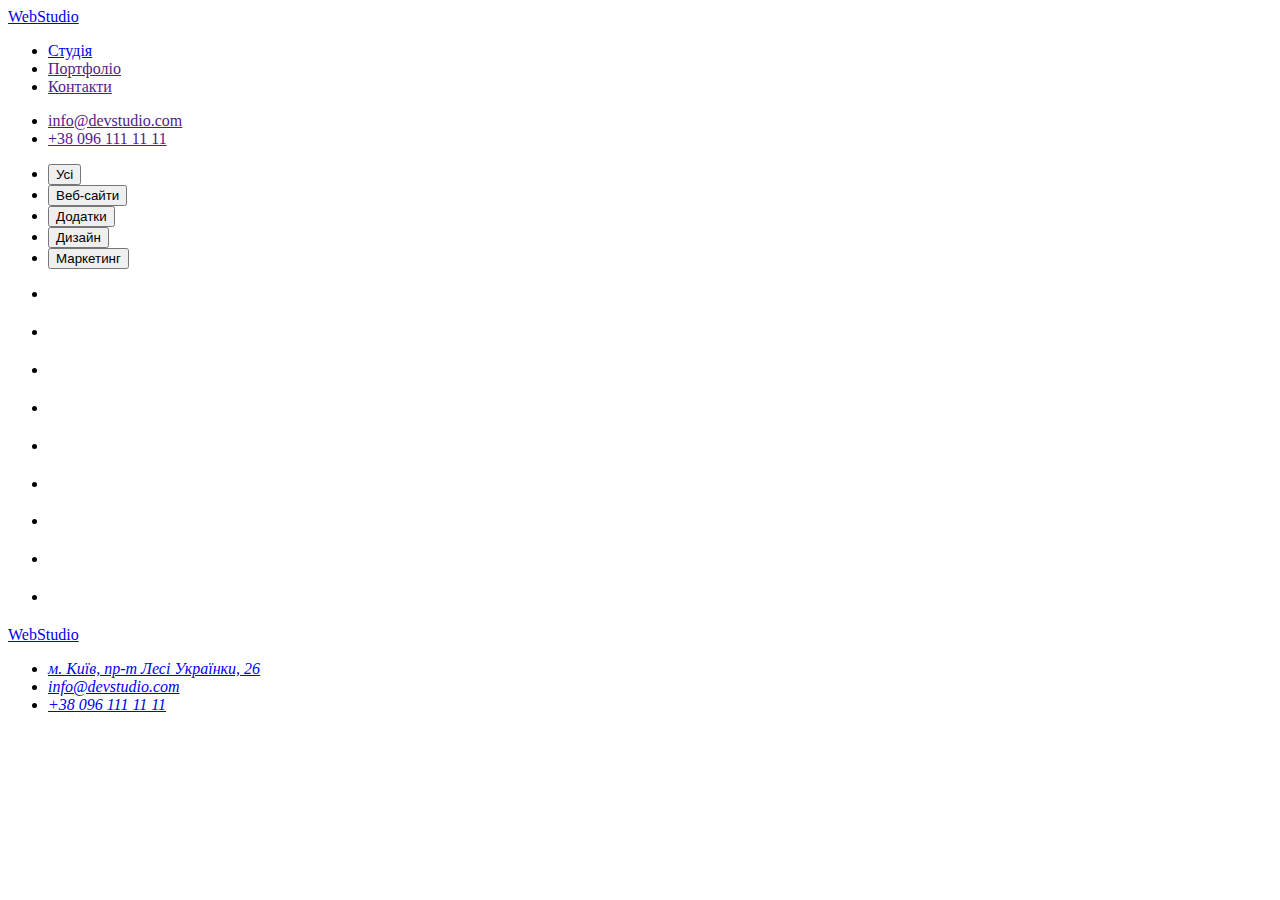
==== portfolio.html @ 8f69e793 "added portfolio.html, styles.css" ====
<!DOCTYPE html>
<html lang="uk">
<head>
    <meta charset="UTF-8">
    <meta http-equiv="X-UA-Compatible" content="IE=edge">
    <meta name="viewport" content="width=device-width, initial-scale=1.0">
    <title>Portfolio</title>
</head>
<body>
<header>
    <nav>
        <a href="./index.html">WebStudio</a>
        <ul>
            <li>
                <a href="./index.html">Студія</a>
            </li>
            <li>
                <a href="">Портфоліо</a>
            </li>
            <li>
                <a href="">Контакти</a>
            </li>
        </ul>
        <ul>
            <li>
                <a href="">info@devstudio.com</a>
            </li>
            <li>
                <a href="">+38 096 111 11 11</a>
            </li>
        </ul>
    </nav>
</header>
<main>
    <section>
        <ul>
            <li><button type="button">Усі</button></li>
            <li><button type="button">Веб-сайти</button></li>
            <li><button type="button">Додатки</button></li>
            <li><button type="button">Дизайн</button></li>
            <li><button type="button">Маркетинг</button></li>
        </ul>
    </section>
    <section>
        <ul>
            <li>
                <a href="">
                    <img src="" alt="" width="'">
                    <h2></h2>
                    <p></p>
                </a>
            </li>
            <li>
                <a href="">
                    <img src="" alt="" width="'">
                    <h2></h2>
                    <p></p>
                </a>
            </li>
            <li>
                <a href="">
                    <img src="" alt="" width="'">
                    <h2></h2>
                    <p></p>
                </a>
            </li>
            <li>
                <a href="">
                    <img src="" alt="" width="'">
                    <h2></h2>
                    <p></p>
                </a>
            </li>
            <li>
                <a href="">
                    <img src="" alt="" width="'">
                    <h2></h2>
                    <p></p>
                </a>
            </li>
            <li>
                <a href="">
                    <img src="" alt="" width="'">
                    <h2></h2>
                    <p></p>
                </a>
            </li>
            <li>
                <a href="">
                    <img src="" alt="" width="'">
                    <h2></h2>
                    <p></p>
                </a>
            </li>
            <li>
                <a href="">
                    <img src="" alt="" width="'">
                    <h2></h2>
                    <p></p>
                </a>
            </li>
            <li>
                <a href="">
                    <img src="" alt="" width="'">
                    <h2></h2>
                    <p></p>
                </a>
            </li>
        </ul>
    </section>
</main>
<footer>
    <a href="./index.html">WebStudio</a>
    <address>
        <ul>
            <li>
                <a href="https://goo.gl/maps/CPtrU1FHBa2aNyZL9" target="_blank" rel="noopener noreferrer nofollow">м.
                    Київ, пр-т Лесі Українки, 26</a>
            </li>
            <li>
                <a href="mailto:info@devstudio.com">info@devstudio.com</a>
            </li>
            <li>
                <a href="tel:380961111111">+38 096 111 11 11</a>
            </li>
        </ul>
    </address>
</footer>
</body>
</html>
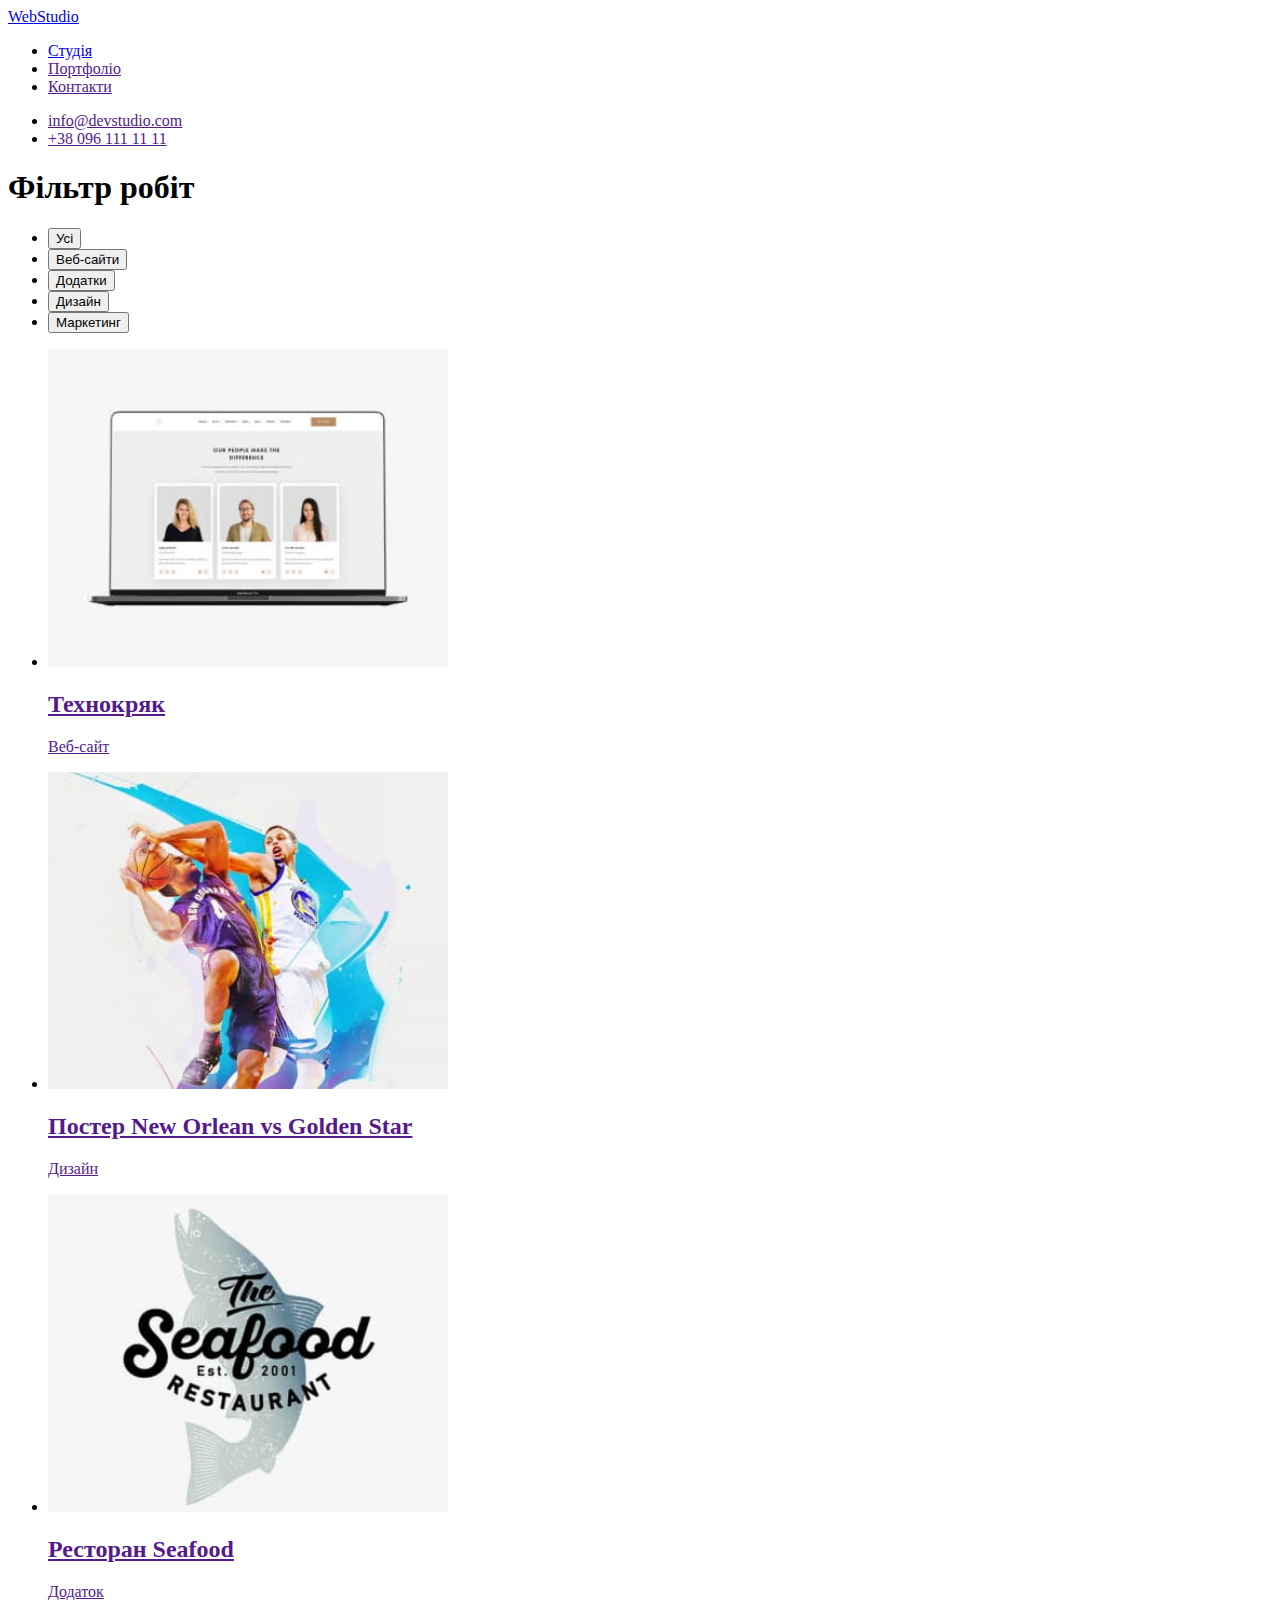
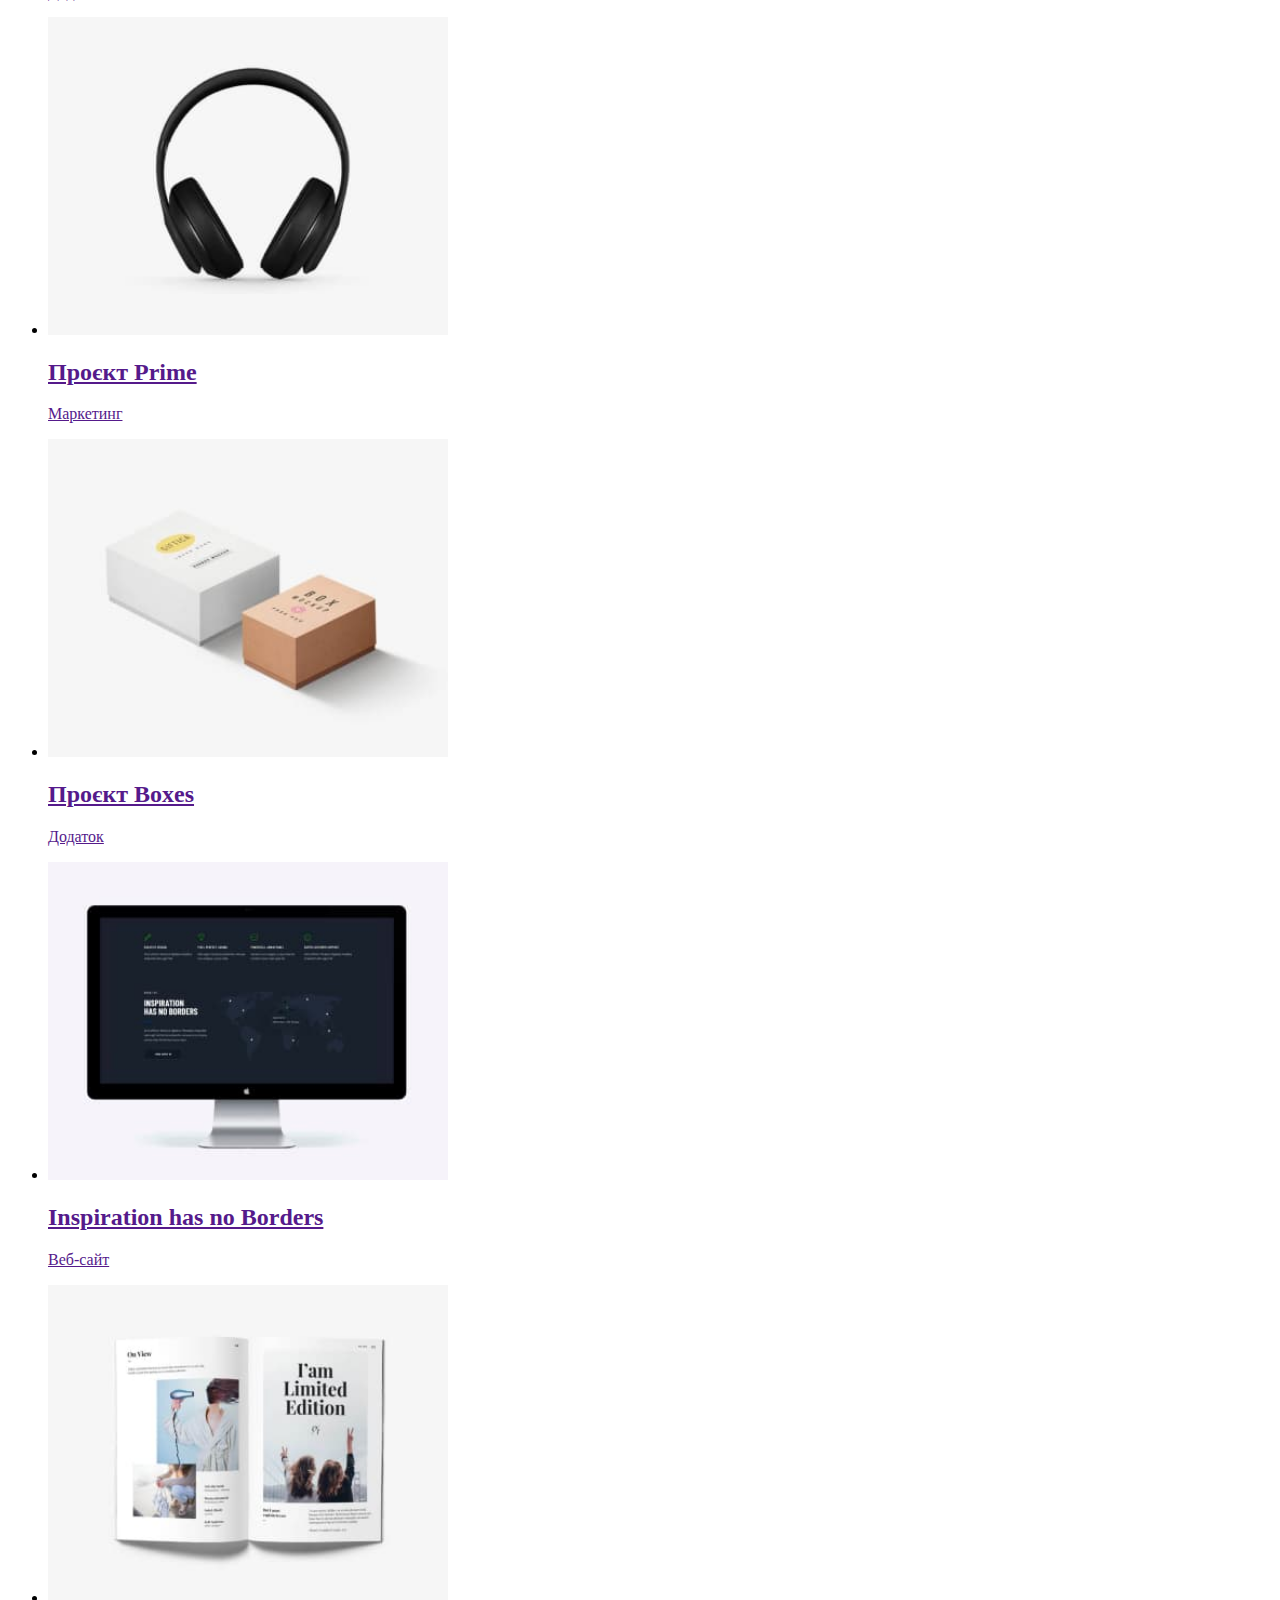
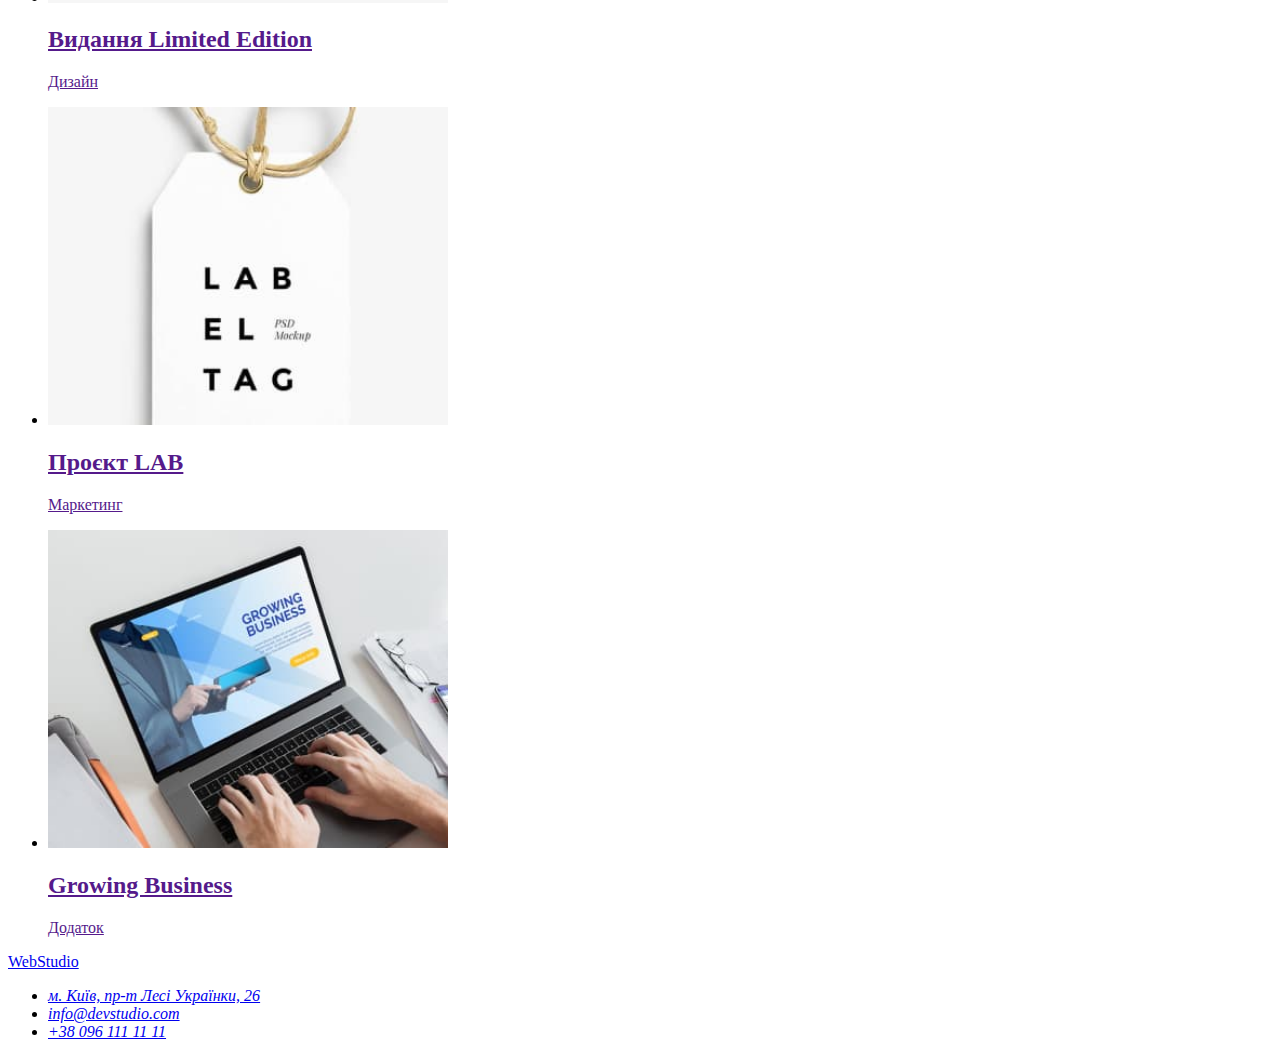
==== commit 98860ce0: "added portfolio.html" ====
--- a/portfolio.html
+++ b/portfolio.html
@@ -33,6 +33,7 @@
 </header>
 <main>
     <section>
+        <h1>Фільтр робіт</h1>
         <ul>
             <li><button type="button">Усі</button></li>
             <li><button type="button">Веб-сайти</button></li>
@@ -40,70 +41,68 @@
             <li><button type="button">Дизайн</button></li>
             <li><button type="button">Маркетинг</button></li>
         </ul>
-    </section>
-    <section>
         <ul>
             <li>
                 <a href="">
-                    <img src="" alt="" width="'">
-                    <h2></h2>
-                    <p></p>
+                    <img src="./images/img-1-1.jpg" alt="зображення ноутбука на котрому відкритий сайт Технокряк" width="400'">
+                    <h2>Технокряк</h2>
+                    <p>Веб-сайт</p>
                 </a>
             </li>
             <li>
                 <a href="">
-                    <img src="" alt="" width="'">
-                    <h2></h2>
-                    <p></p>
+                    <img src="./images/img-2-2.jpg" alt="Зображення постера баскетболістів New Orlean vs Golden Star" width="400">
+                    <h2>Постер New Orlean vs Golden Star</h2>
+                    <p>Дизайн</p>
                 </a>
             </li>
             <li>
                 <a href="">
-                    <img src="" alt="" width="'">
-                    <h2></h2>
-                    <p></p>
+                    <img src="./images/img-3-2.jpg" alt="Зображення логотипу ресторана Seafood" width="400">
+                    <h2>Ресторан Seafood</h2>
+                    <p>Додаток</p>
                 </a>
             </li>
             <li>
                 <a href="">
-                    <img src="" alt="" width="'">
-                    <h2></h2>
-                    <p></p>
+                    <img src="./images/img-4-2.jpg" alt="зображення навушників" width="400">
+                    <h2>Проєкт Prime</h2>
+                    <p>Маркетинг</p>
                 </a>
             </li>
             <li>
                 <a href="">
-                    <img src="" alt="" width="'">
-                    <h2></h2>
-                    <p></p>
+                    <img src="./images/img-5-2.jpg" alt="зображення двох коробок" width="400">
+                    <h2>Проєкт Boxes</h2>
+                    <p>Додаток</p>
                 </a>
             </li>
             <li>
                 <a href="">
-                    <img src="" alt="" width="'">
-                    <h2></h2>
-                    <p></p>
+                    <img src="./images/img-6-2.jpg" alt="зображення iMac з сайтом" width="400">
+                    <h2>Inspiration has no Borders</h2>
+                    <p>Веб-сайт</p>
                 </a>
             </li>
             <li>
                 <a href="">
-                    <img src="" alt="" width="'">
-                    <h2></h2>
-                    <p></p>
+                    <img src="./images/img-7-2.jpg" alt="зображення книги" width="400">
+                    <h2>Видання Limited Edition</h2>
+                    <p>Дизайн</p>
                 </a>
             </li>
             <li>
                 <a href="">
-                    <img src="" alt="" width="'">
-                    <h2></h2>
-                    <p></p>
+                    <img src="./images/img-8-2.jpg" alt="Зображення бірки" width="400">
+                    <h2>Проєкт LAB</h2>
+                    <p>Маркетинг</p>
                 </a>
             </li>
             <li>
                 <a href="">
-                    <img src="" alt="" width="'">
-                    <h2></h2>
-                    <p></p>
+                    <img src="./images/img-9-2.jpg" alt="Людина користується ноутбуком" width="400">
+                    <h2>Growing Business</h2>
+                    <p>Додаток</p>
                 </a>
             </li>
         </ul>
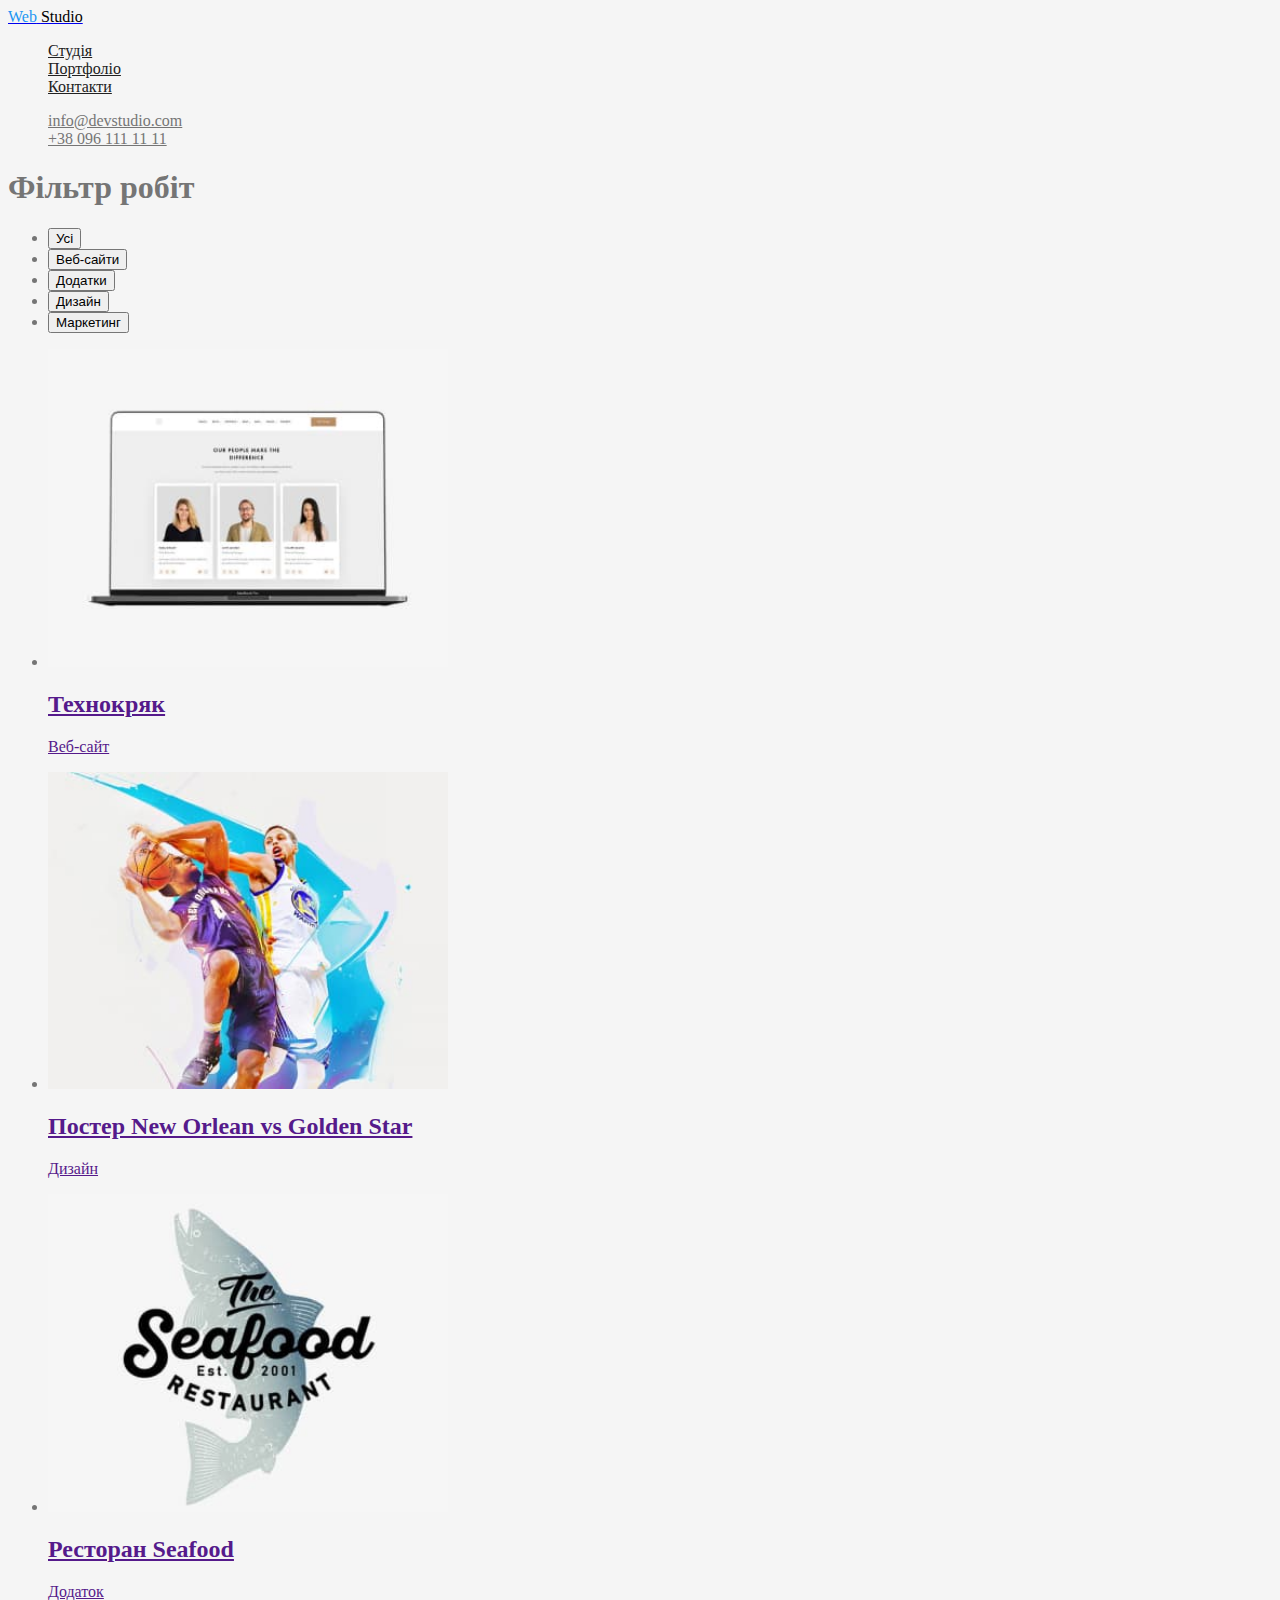
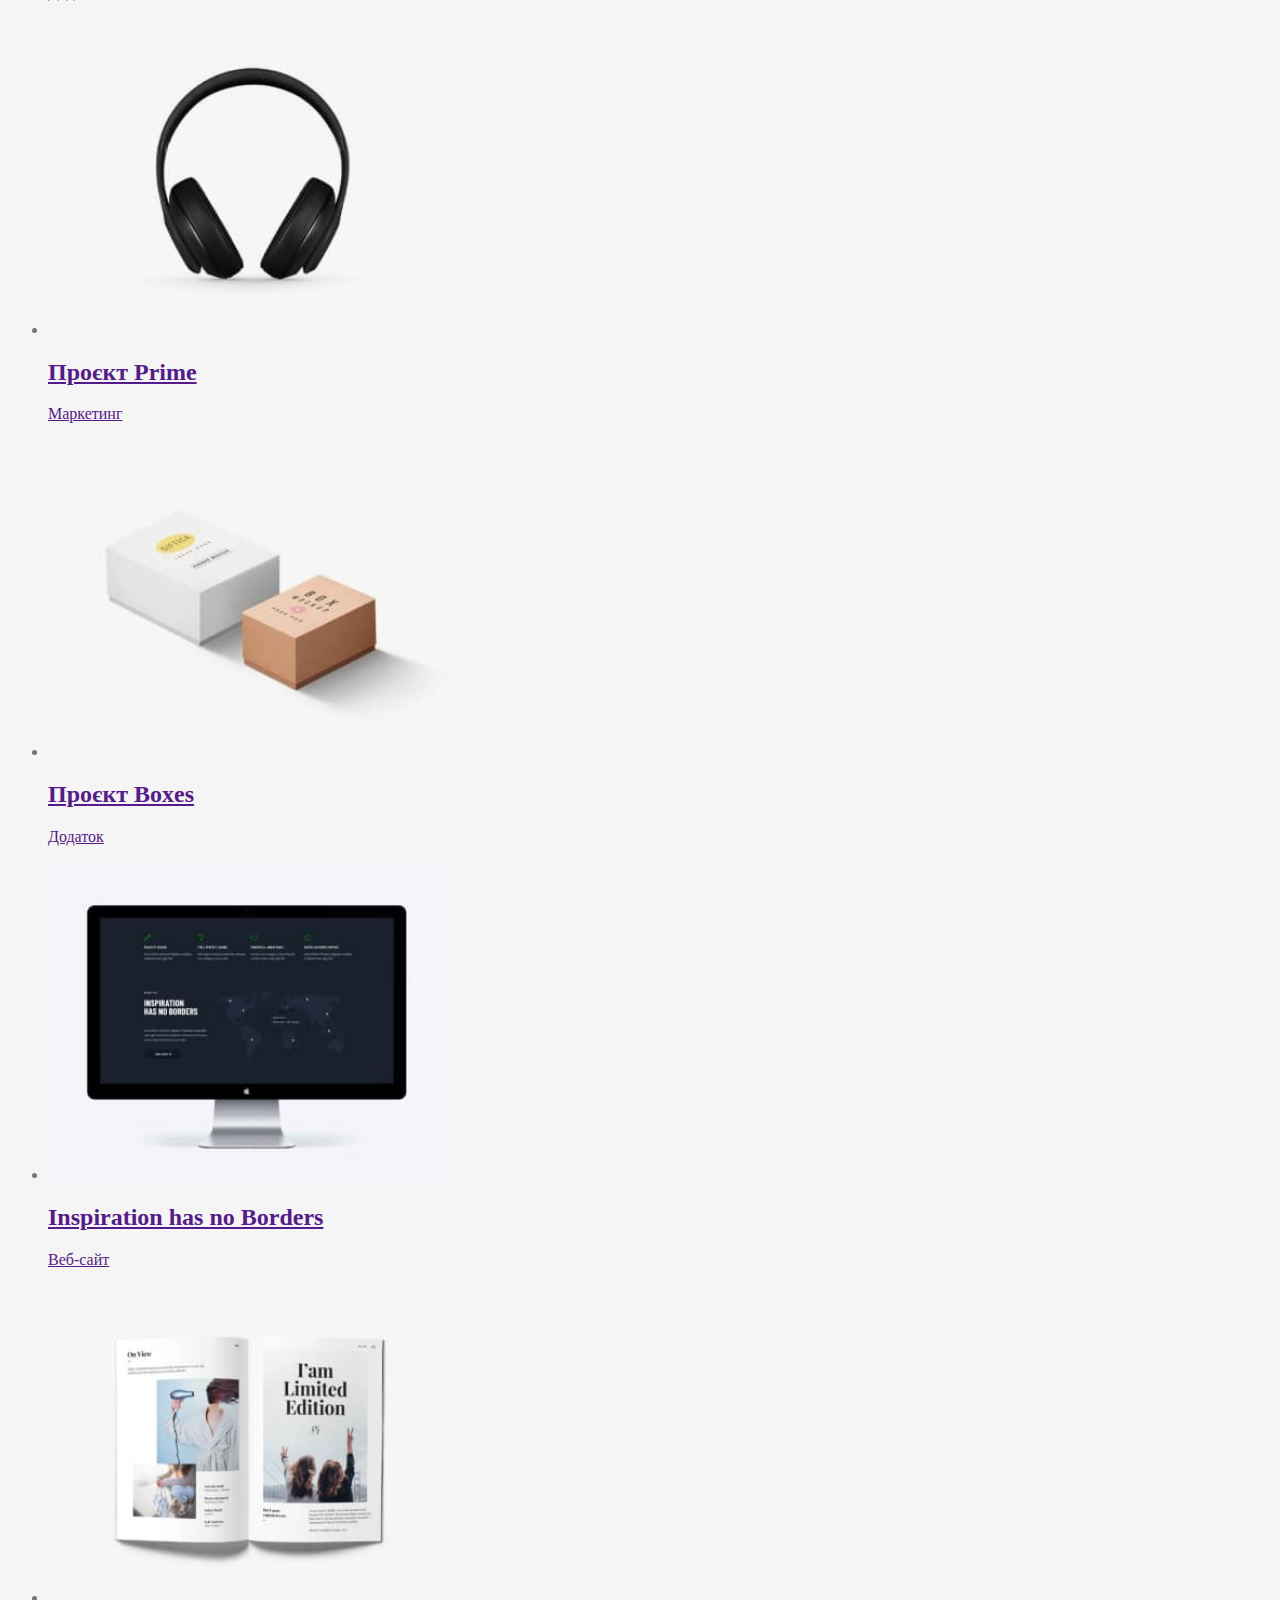
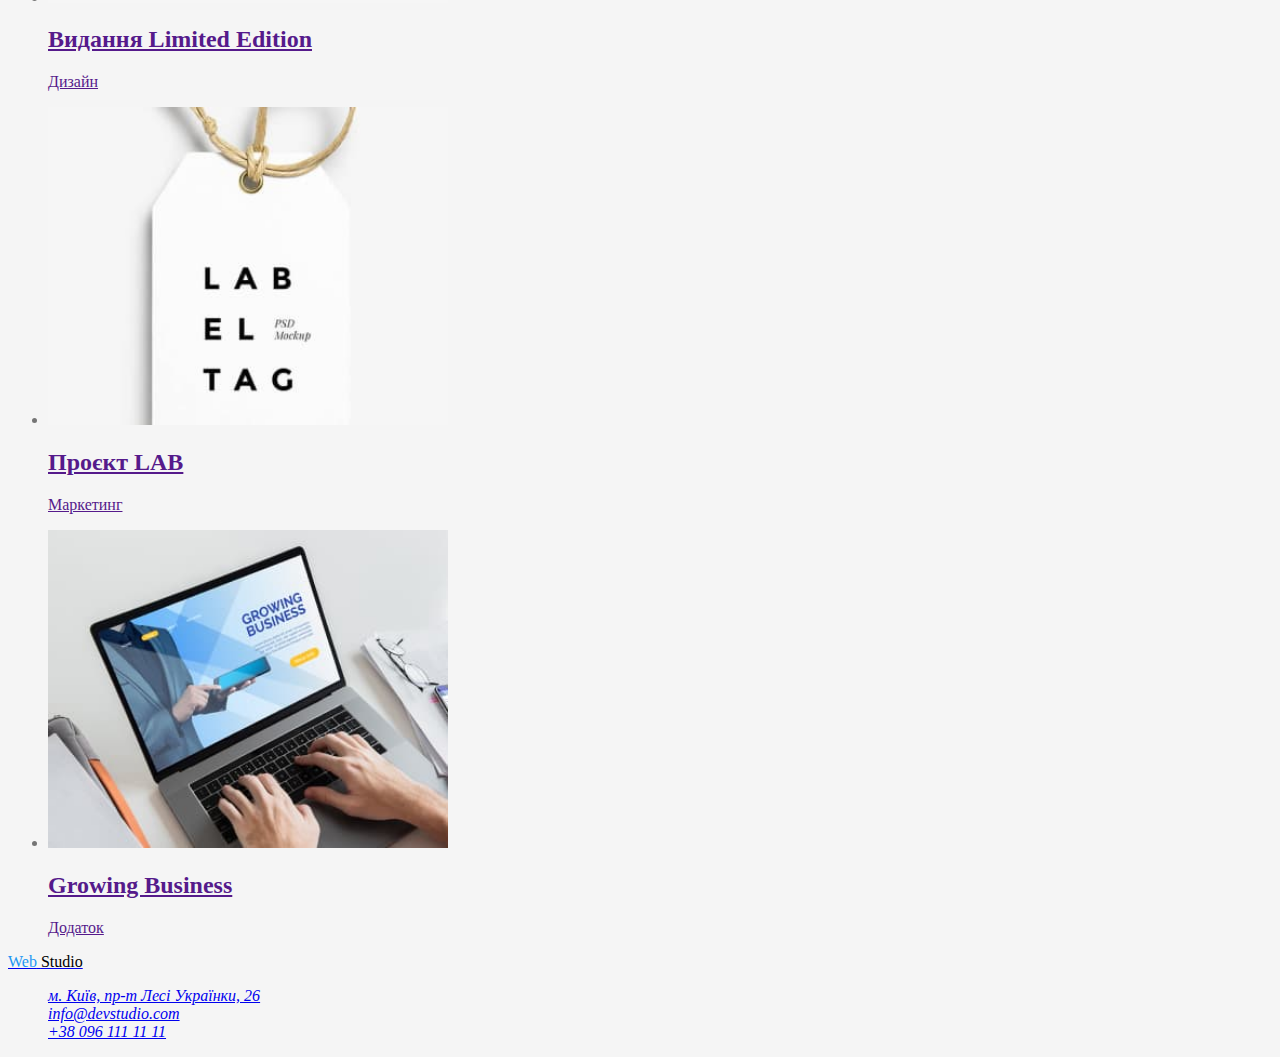
==== commit caa96c54: "Робота над css,index,portfolio" ====
--- a/portfolio.html
+++ b/portfolio.html
@@ -5,28 +5,33 @@
     <meta http-equiv="X-UA-Compatible" content="IE=edge">
     <meta name="viewport" content="width=device-width, initial-scale=1.0">
     <title>Portfolio</title>
+    <link rel="preconnect" href="https://fonts.googleapis.com" />
+    <link rel="preconnect" href="https://fonts.gstatic.com" crossorigin />
+    <link href="https://fonts.googleapis.com/css2?family=Raleway:wght@700&family=Roboto:wght@400;500;700;900&display=swap"
+        rel="stylesheet" />
+    <link rel="stylesheet" href="./css/styles.css">
 </head>
 <body>
 <header>
     <nav>
-        <a href="./index.html">WebStudio</a>
-        <ul>
+        <a href="./index.html"> <span class="logotype">Web</span> <span class="logo">Studio</span></a>
+        <ul class="site-nav list">
             <li>
-                <a href="./index.html">Студія</a>
+                <a href="./index.html" class="link">Студія</a>
             </li>
             <li>
-                <a href="">Портфоліо</a>
+                <a href="" class="link">Портфоліо</a>
             </li>
             <li>
-                <a href="">Контакти</a>
+                <a href="" class="link">Контакти</a>
             </li>
         </ul>
-        <ul>
+        <ul class="adress-nav list">
             <li>
-                <a href="">info@devstudio.com</a>
+                <a href="" class="link">info@devstudio.com</a>
             </li>
             <li>
-                <a href="">+38 096 111 11 11</a>
+                <a href="" class="link">+38 096 111 11 11</a>
             </li>
         </ul>
     </nav>
@@ -44,7 +49,7 @@
         <ul>
             <li>
                 <a href="">
-                    <img src="./images/img-1-1.jpg" alt="зображення ноутбука на котрому відкритий сайт Технокряк" width="400'">
+                    <img src="./images/img-1-1.jpg" alt="зображення ноутбука на котрому відкритий сайт Технокряк" width="400">
                     <h2>Технокряк</h2>
                     <p>Веб-сайт</p>
                 </a>
@@ -109,9 +114,9 @@
     </section>
 </main>
 <footer>
-    <a href="./index.html">WebStudio</a>
+    <a href="./index.html"> <span class="logotype">Web</span> <span class="logo">Studio</span></a>
     <address>
-        <ul>
+        <ul class="adress-nav list">
             <li>
                 <a href="https://goo.gl/maps/CPtrU1FHBa2aNyZL9" target="_blank" rel="noopener noreferrer nofollow">м.
                     Київ, пр-т Лесі Українки, 26</a>
--- a/css/styles.css
+++ b/css/styles.css
@@ -0,0 +1,84 @@
+/* колір заголовіків #212121 */
+/* колір параграфів #757575 */
+/* акцент #2196f3 */
+/* білий колір #ffffff */
+/* колір фона основний #f5f5f5 */
+/* колір фона додатковий #2f303a */
+/* колір фона додатковий #f5f4fa */
+:root {
+    --primary-text-color: #212121;
+    --text-color: #757575;
+    --accent-color: #2196f3;
+    --white-color: #ffffff;
+    --primary-background-color: #f5f5f5;
+    --secondary-background-color: #2f303a;
+    --third-background-color: #f5f4fa;
+
+
+}
+
+.list {
+    list-style: none;
+}
+
+body {
+    background-color: var(--primary-background-color);
+    color: var(--text-color);
+}
+.logotype {
+    color: #2196f3;
+}
+.logo {
+    color: #000000;
+}
+
+/* Hero */
+
+.hero {
+    background-color: var(--secondary-background-color);
+}
+
+.hero-title {
+    color: var(--white-color);
+}
+
+ 
+
+
+/* Site-nav */
+
+.site-nav .link {
+    color: var(--primary-text-color);
+} 
+
+.site-nav .link:hover,
+.site-nav .link:focus {
+    color: var(--accent-color);
+}
+
+.adress-nav .link {
+    color: var(--text-color);
+}
+
+.adress-nav .link:hover,
+.adress-nav .link:focus {
+    color: var(--accent-color);
+}
+
+/* Section */
+
+.section-title {
+    color: var(--primary-text-color);
+}
+
+/* Features */
+
+.features-list .title {
+    color: var(--primary-text-color);
+}
+
+/* Team */
+
+.team-list .title {
+    color: var(--primary-text-color);
+}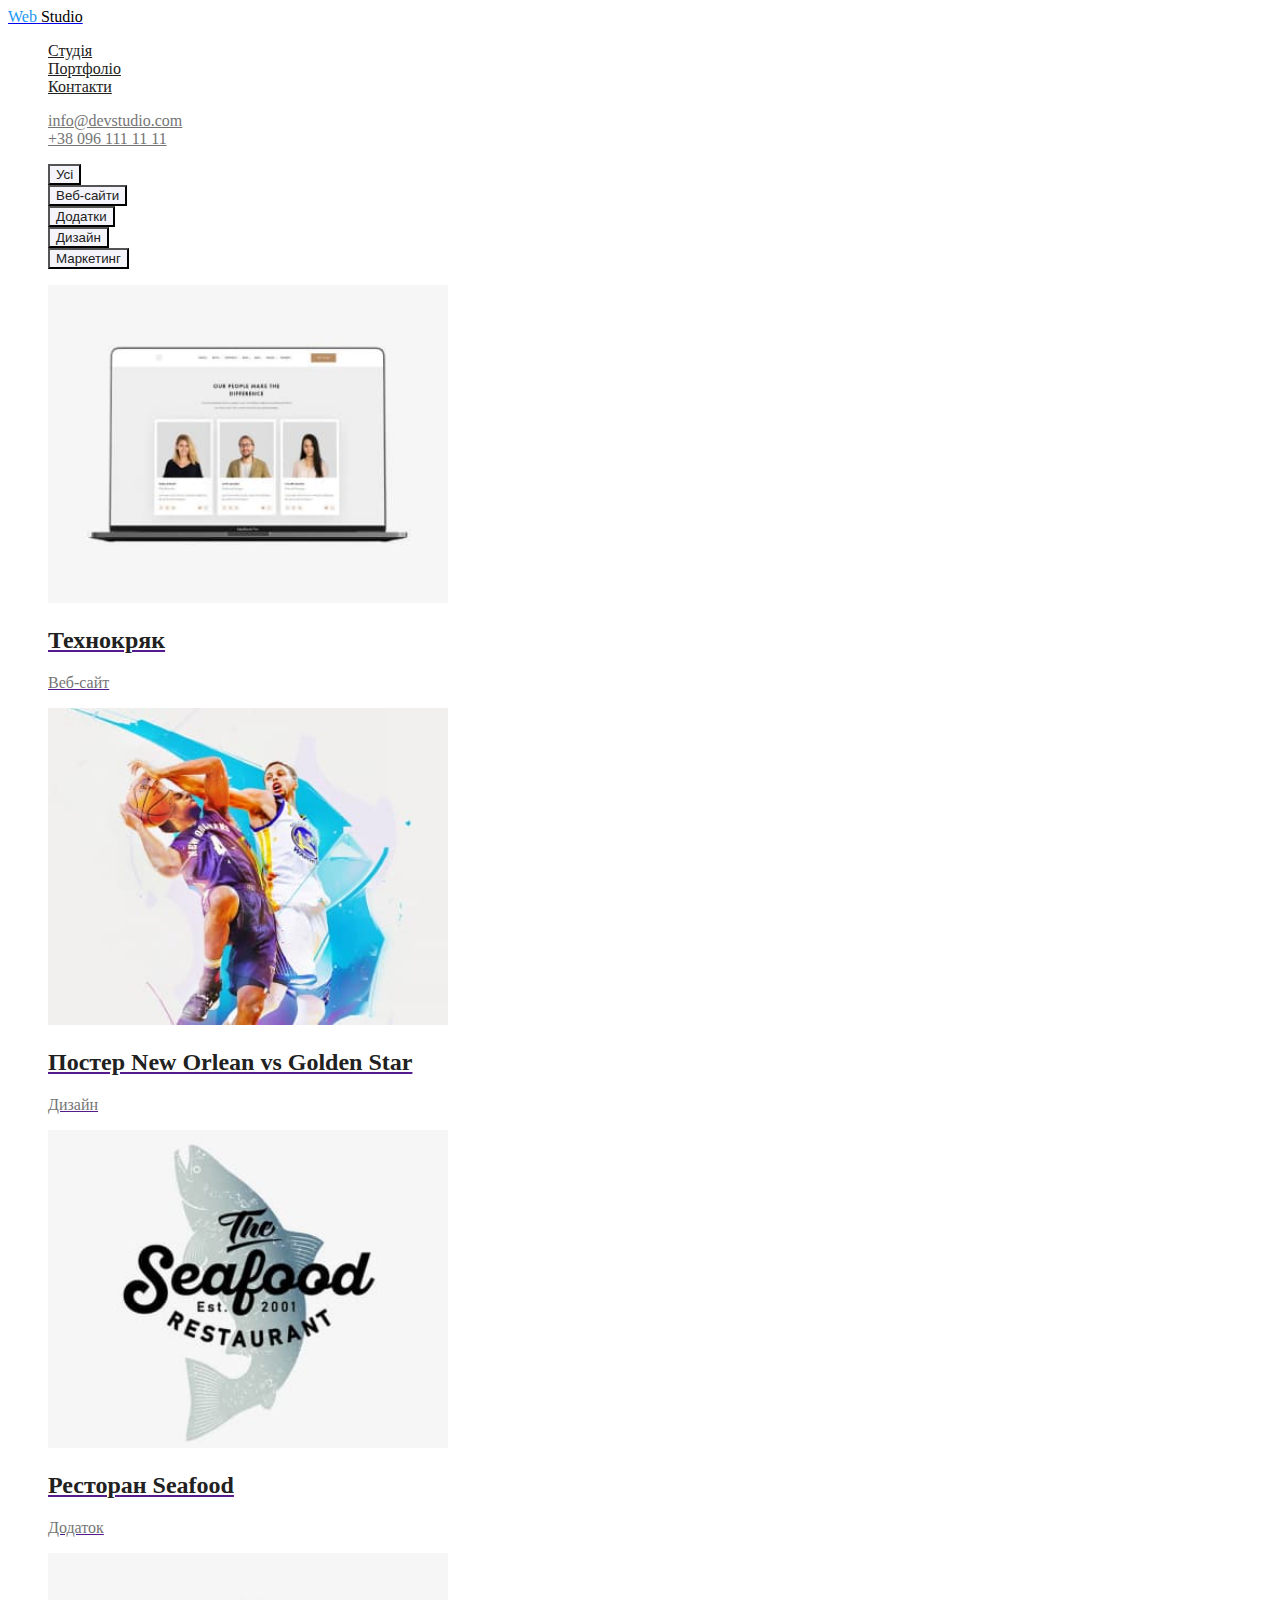
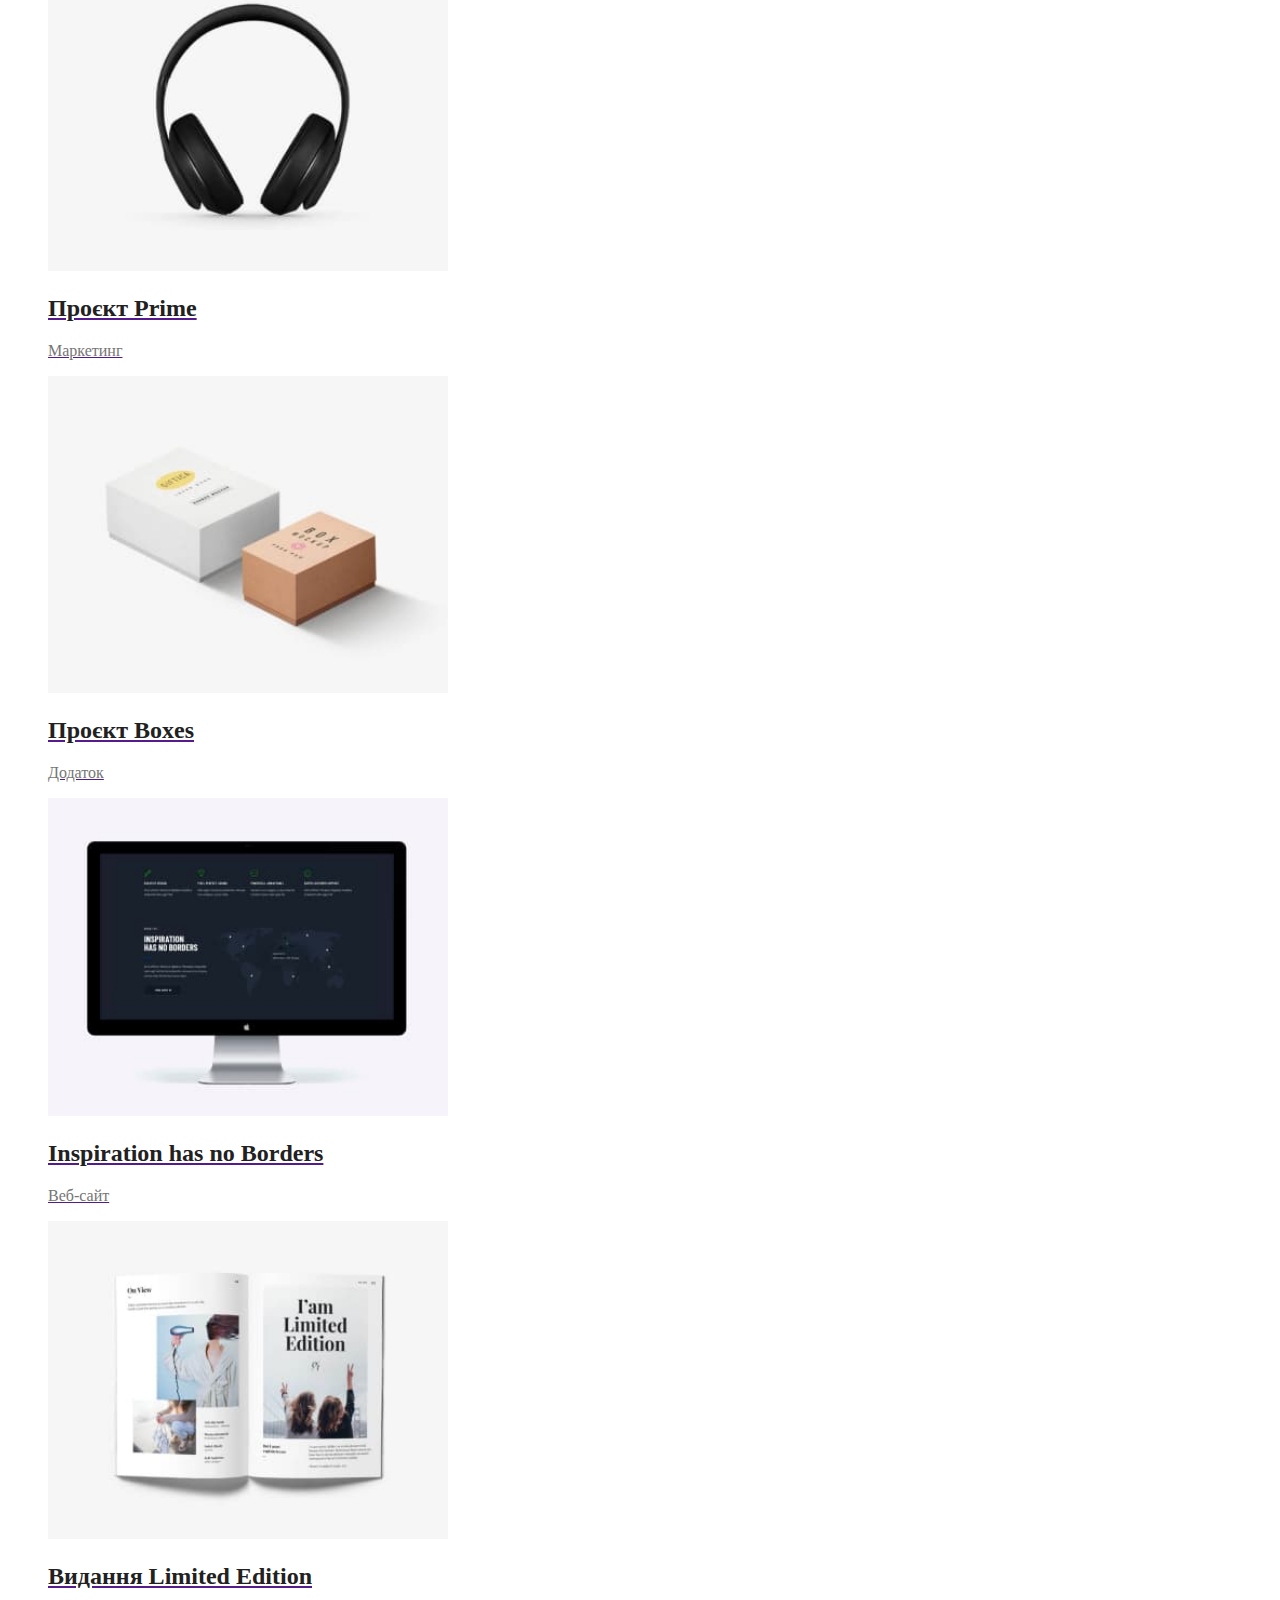
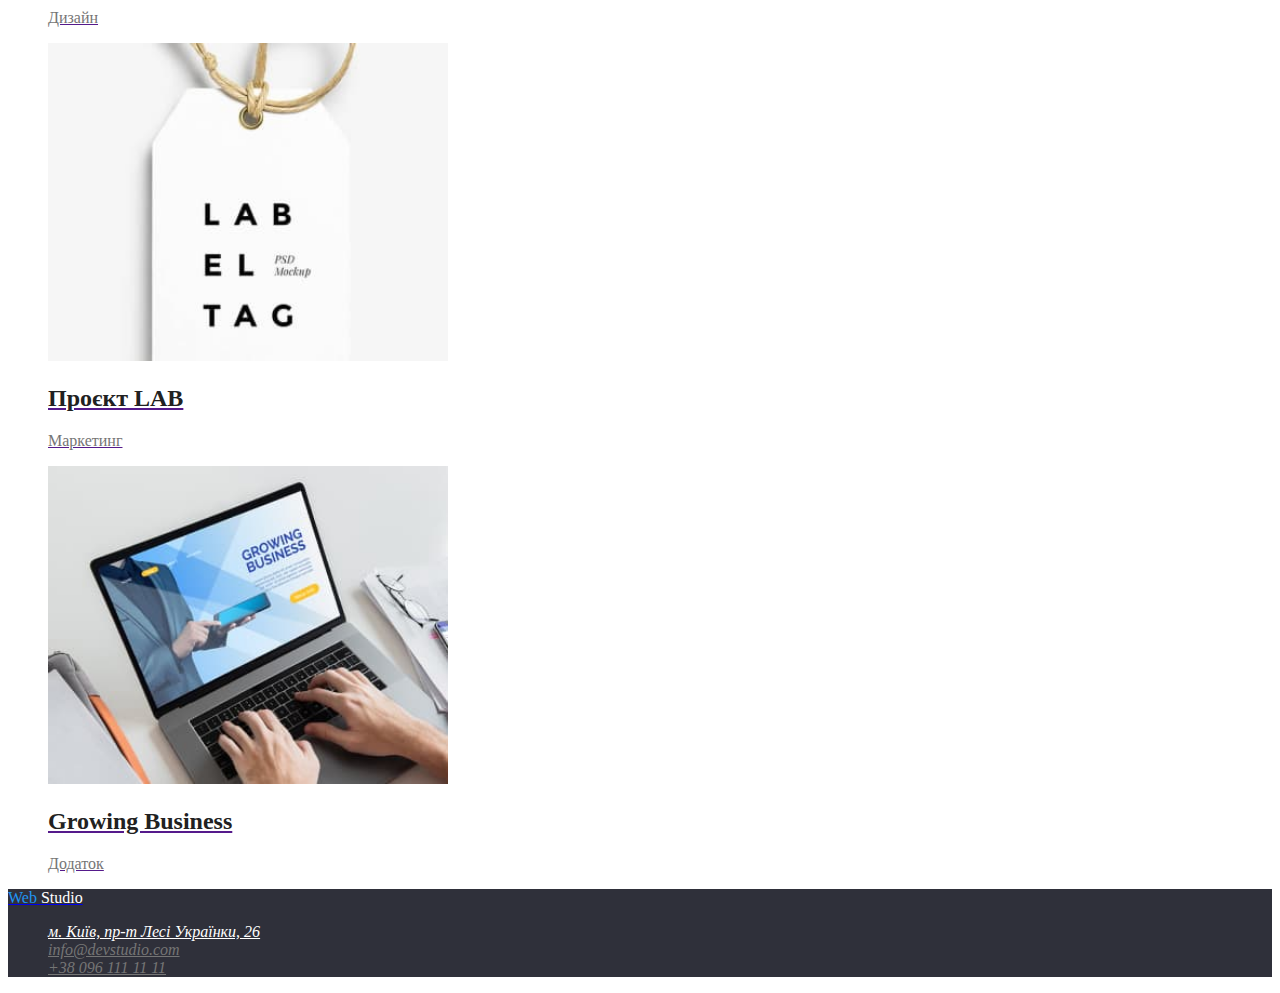
==== commit a4bb44c6: "adding styles css" ====
--- a/portfolio.html
+++ b/portfolio.html
@@ -11,7 +11,7 @@
         rel="stylesheet" />
     <link rel="stylesheet" href="./css/styles.css">
 </head>
-<body>
+<body class="body-portfolio">
 <header>
     <nav>
         <a href="./index.html"> <span class="logotype">Web</span> <span class="logo">Studio</span></a>
@@ -38,94 +38,94 @@
 </header>
 <main>
     <section>
-        <h1>Фільтр робіт</h1>
+        <h1 class="visually-hidden">Фільтр робіт</h1>
         <ul>
-            <li><button type="button">Усі</button></li>
-            <li><button type="button">Веб-сайти</button></li>
-            <li><button type="button">Додатки</button></li>
-            <li><button type="button">Дизайн</button></li>
-            <li><button type="button">Маркетинг</button></li>
+            <li><button class="button" type="button">Усі</button></li>
+            <li><button class="button" type="button">Веб-сайти</button></li>
+            <li><button class="button" type="button">Додатки</button></li>
+            <li><button class="button" type="button">Дизайн</button></li>
+            <li><button class="button" type="button">Маркетинг</button></li>
         </ul>
-        <ul>
-            <li>
+        <ul class="projects-list">
+            <li class="iteam">
                 <a href="">
                     <img src="./images/img-1-1.jpg" alt="зображення ноутбука на котрому відкритий сайт Технокряк" width="400">
-                    <h2>Технокряк</h2>
-                    <p>Веб-сайт</p>
+                    <h2 class="title">Технокряк</h2>
+                    <p class="text">Веб-сайт</p>
                 </a>
             </li>
             <li>
                 <a href="">
                     <img src="./images/img-2-2.jpg" alt="Зображення постера баскетболістів New Orlean vs Golden Star" width="400">
-                    <h2>Постер New Orlean vs Golden Star</h2>
-                    <p>Дизайн</p>
+                    <h2 class="title">Постер New Orlean vs Golden Star</h2>
+                    <p class="text">Дизайн</p>
                 </a>
             </li>
             <li>
                 <a href="">
                     <img src="./images/img-3-2.jpg" alt="Зображення логотипу ресторана Seafood" width="400">
-                    <h2>Ресторан Seafood</h2>
-                    <p>Додаток</p>
+                    <h2 class="title">Ресторан Seafood</h2>
+                    <p class="text">Додаток</p>
                 </a>
             </li>
             <li>
                 <a href="">
                     <img src="./images/img-4-2.jpg" alt="зображення навушників" width="400">
-                    <h2>Проєкт Prime</h2>
-                    <p>Маркетинг</p>
+                    <h2 class="title">Проєкт Prime</h2>
+                    <p class="text">Маркетинг</p>
                 </a>
             </li>
             <li>
                 <a href="">
                     <img src="./images/img-5-2.jpg" alt="зображення двох коробок" width="400">
-                    <h2>Проєкт Boxes</h2>
-                    <p>Додаток</p>
+                    <h2 class="title">Проєкт Boxes</h2>
+                    <p class="text">Додаток</p>
                 </a>
             </li>
             <li>
                 <a href="">
                     <img src="./images/img-6-2.jpg" alt="зображення iMac з сайтом" width="400">
-                    <h2>Inspiration has no Borders</h2>
-                    <p>Веб-сайт</p>
+                    <h2 class="title">Inspiration has no Borders</h2>
+                    <p class="text">Веб-сайт</p>
                 </a>
             </li>
             <li>
                 <a href="">
                     <img src="./images/img-7-2.jpg" alt="зображення книги" width="400">
-                    <h2>Видання Limited Edition</h2>
-                    <p>Дизайн</p>
+                    <h2 class="title">Видання Limited Edition</h2>
+                    <p class="text">Дизайн</p>
                 </a>
             </li>
             <li>
                 <a href="">
                     <img src="./images/img-8-2.jpg" alt="Зображення бірки" width="400">
-                    <h2>Проєкт LAB</h2>
-                    <p>Маркетинг</p>
+                    <h2 class="title">Проєкт LAB</h2>
+                    <p class="text">Маркетинг</p>
                 </a>
             </li>
             <li>
                 <a href="">
                     <img src="./images/img-9-2.jpg" alt="Людина користується ноутбуком" width="400">
-                    <h2>Growing Business</h2>
-                    <p>Додаток</p>
+                    <h2 class="title">Growing Business</h2>
+                    <p class="text">Додаток</p>
                 </a>
             </li>
         </ul>
     </section>
 </main>
-<footer>
-    <a href="./index.html"> <span class="logotype">Web</span> <span class="logo">Studio</span></a>
+<footer class="section-footer">
+    <a href="./index.html"> <span class="logotype">Web</span> <span class="logo-footer">Studio</span></a>
     <address>
         <ul class="adress-nav list">
             <li>
-                <a href="https://goo.gl/maps/CPtrU1FHBa2aNyZL9" target="_blank" rel="noopener noreferrer nofollow">м.
-                    Київ, пр-т Лесі Українки, 26</a>
+                <a href="https://goo.gl/maps/CPtrU1FHBa2aNyZL9" target="_blank" rel="noopener noreferrer nofollow"
+                    class="adress">м. Київ, пр-т Лесі Українки, 26</a>
             </li>
             <li>
-                <a href="mailto:info@devstudio.com">info@devstudio.com</a>
+                <a href="mailto:info@devstudio.com" class="link">info@devstudio.com</a>
             </li>
             <li>
-                <a href="tel:380961111111">+38 096 111 11 11</a>
+                <a href="tel:380961111111" class="link">+38 096 111 11 11</a>
             </li>
         </ul>
     </address>
--- a/css/styles.css
+++ b/css/styles.css
@@ -13,20 +13,38 @@
     --primary-background-color: #f5f5f5;
     --secondary-background-color: #2f303a;
     --third-background-color: #f5f4fa;
-
+    --background-portfolio: #eeeeee;
 
 }
 
-.list {
+.visually-hidden {
+    position: absolute;
+    white-space: nowrap;
+    width: 1px;
+    height: 1px;
+    overflow: hidden;
+    border: 0;
+    padding: 0;
+    clip: rect(0 0 0 0);
+    clip-path: inset(50%);
+    margin: -1px;
+}
+
+ul {
     list-style: none;
 }
 
 body {
-    background-color: var(--primary-background-color);
+    background-color: var(--white-color);
     color: var(--text-color);
 }
+
+.logo-footer {
+    color: var(--white-color);
+}
+
 .logotype {
-    color: #2196f3;
+    color: var(--accent-color);
 }
 .logo {
     color: #000000;
@@ -41,9 +59,6 @@
 .hero-title {
     color: var(--white-color);
 }
-
- 
-
 
 /* Site-nav */
 
@@ -79,6 +94,65 @@
 
 /* Team */
 
+.section-team {
+    background-color: var(--third-background-color);
+}
+
 .team-list .title {
     color: var(--primary-text-color);
+}
+
+.team-list {
+    background-color: var(--white-color);
+}
+
+/* Footer */
+
+.section-footer {
+    background-color: var(--secondary-background-color);
+}
+
+.adress-nav .adress {
+    color: var(--white-color);
+}
+
+/* Button */
+
+.button-hero {
+    color: var(--white-color);
+    background-color: var(--accent-color);
+}
+
+.button-hero:hover, .button-hero:focus {
+    color: var(--primary-text-color);
+    background-color: var(--third-background-color);
+}
+
+.button {
+    color: var(--primary-text-color);
+    background-color: var(--third-background-color);
+}
+
+.button:hover, .button:focus {
+    color: var(--white-color);
+    background-color: var(--accent-color);
+}
+
+/* Portfolio */
+
+.body-portfolio {
+    color: var(--text-color);
+    background-color: var(--white-color);
+}
+
+.projects-list {
+    background-color: var(--white-color);
+}
+
+.projects-list .title {
+    color: var(--primary-text-color);
+}
+
+.projects-list .text {
+    color: var(--text-color);
 }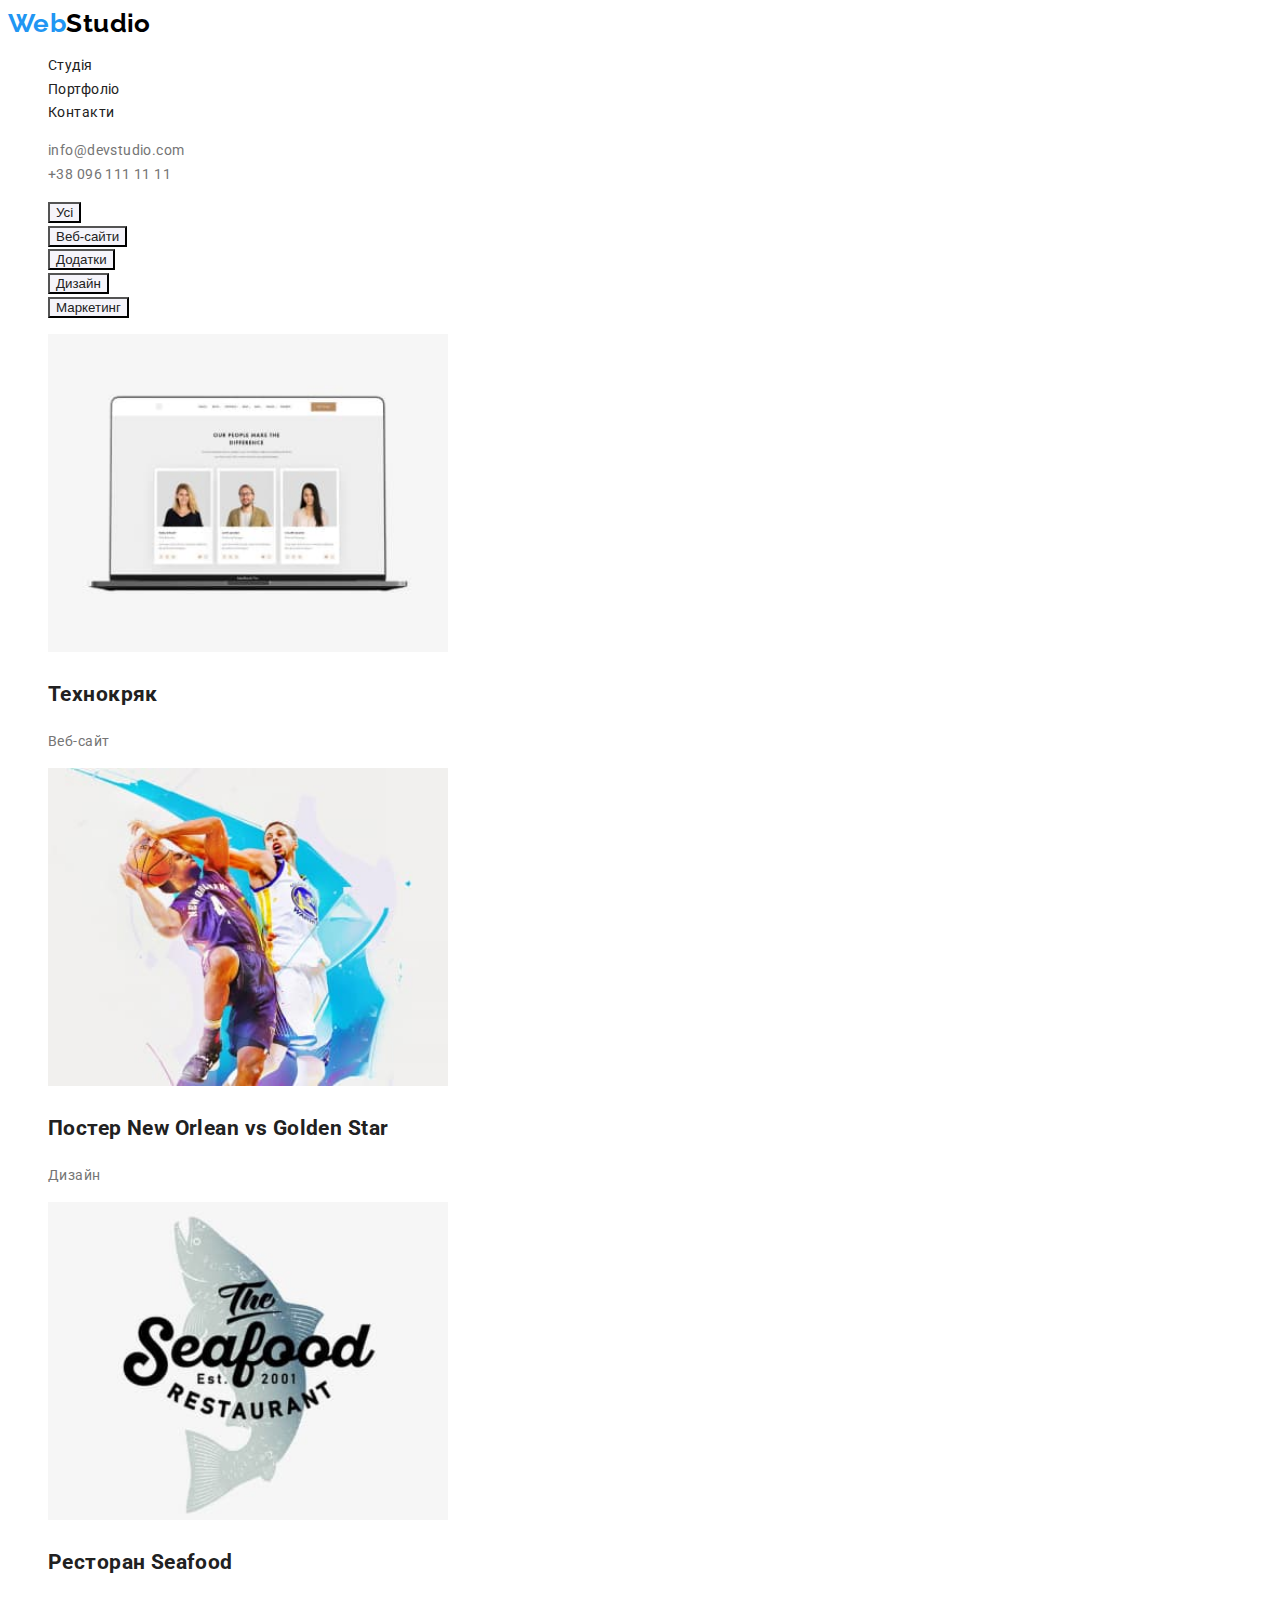
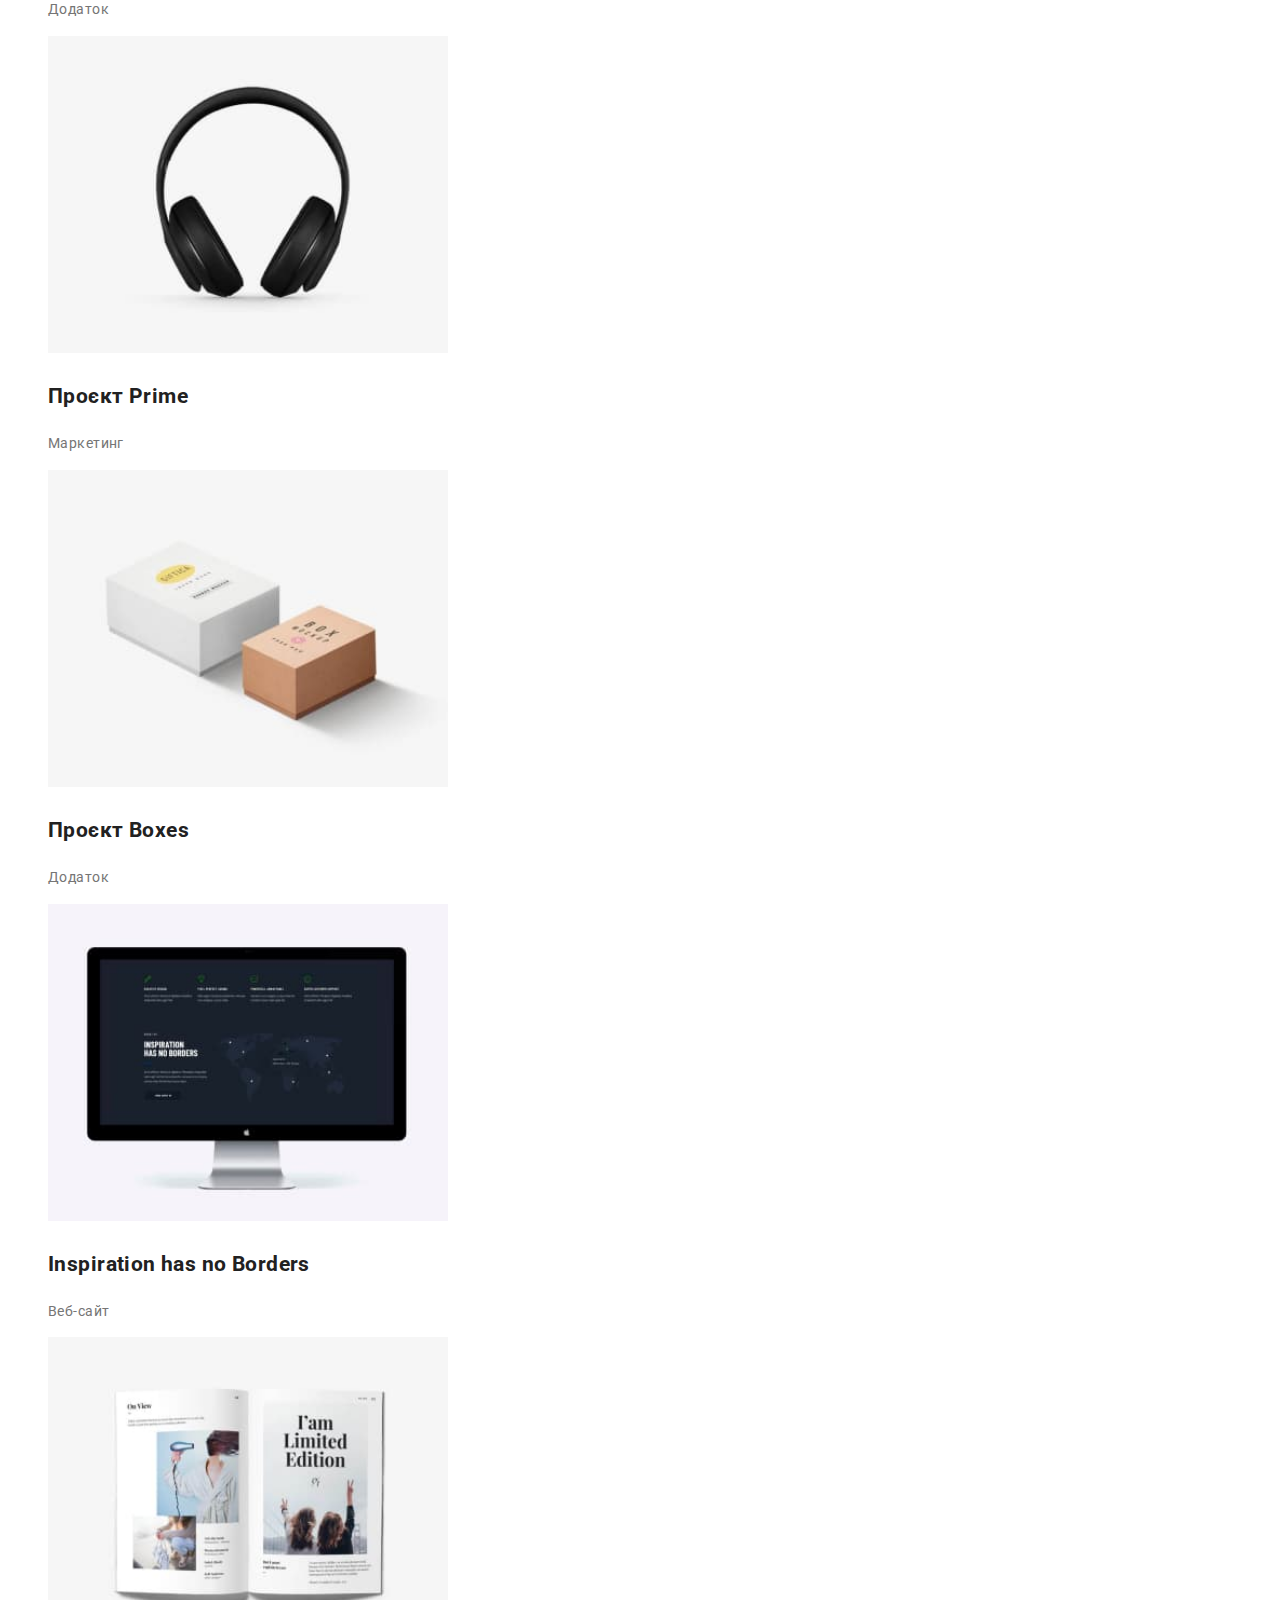
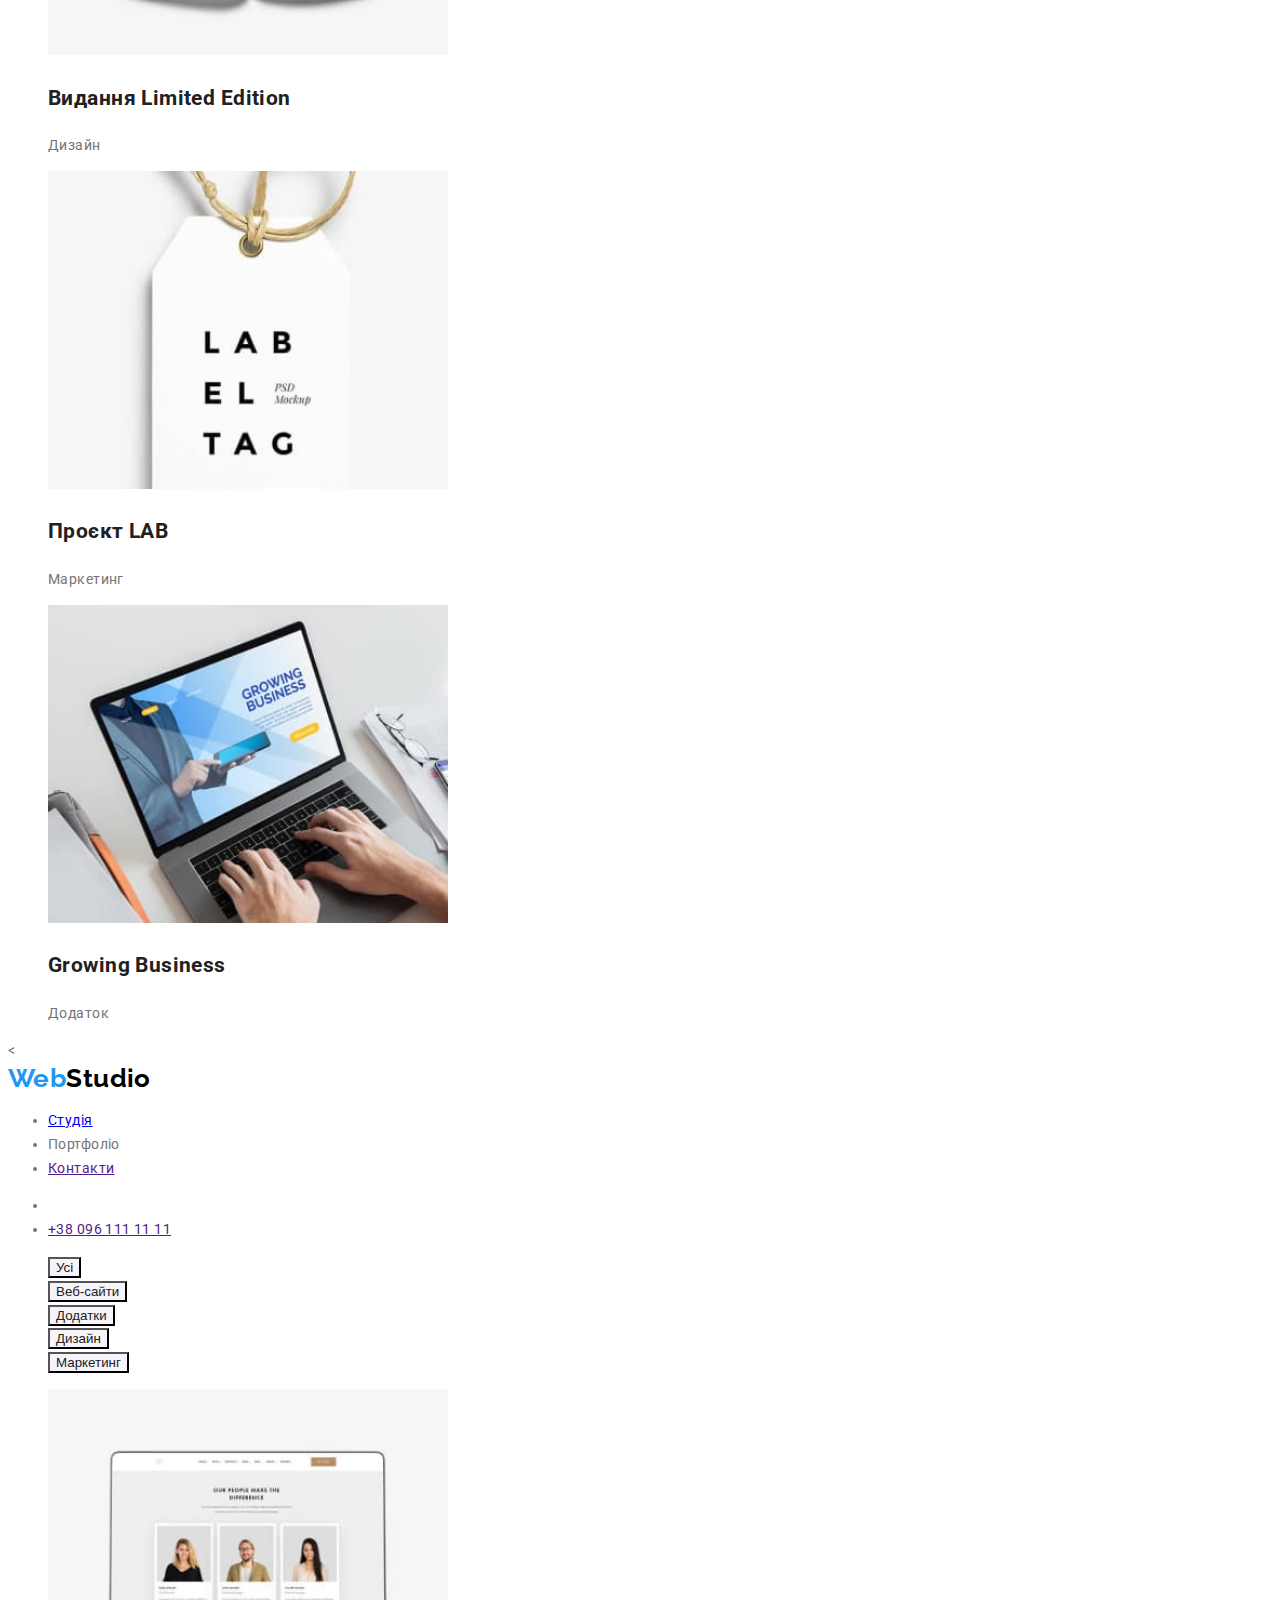
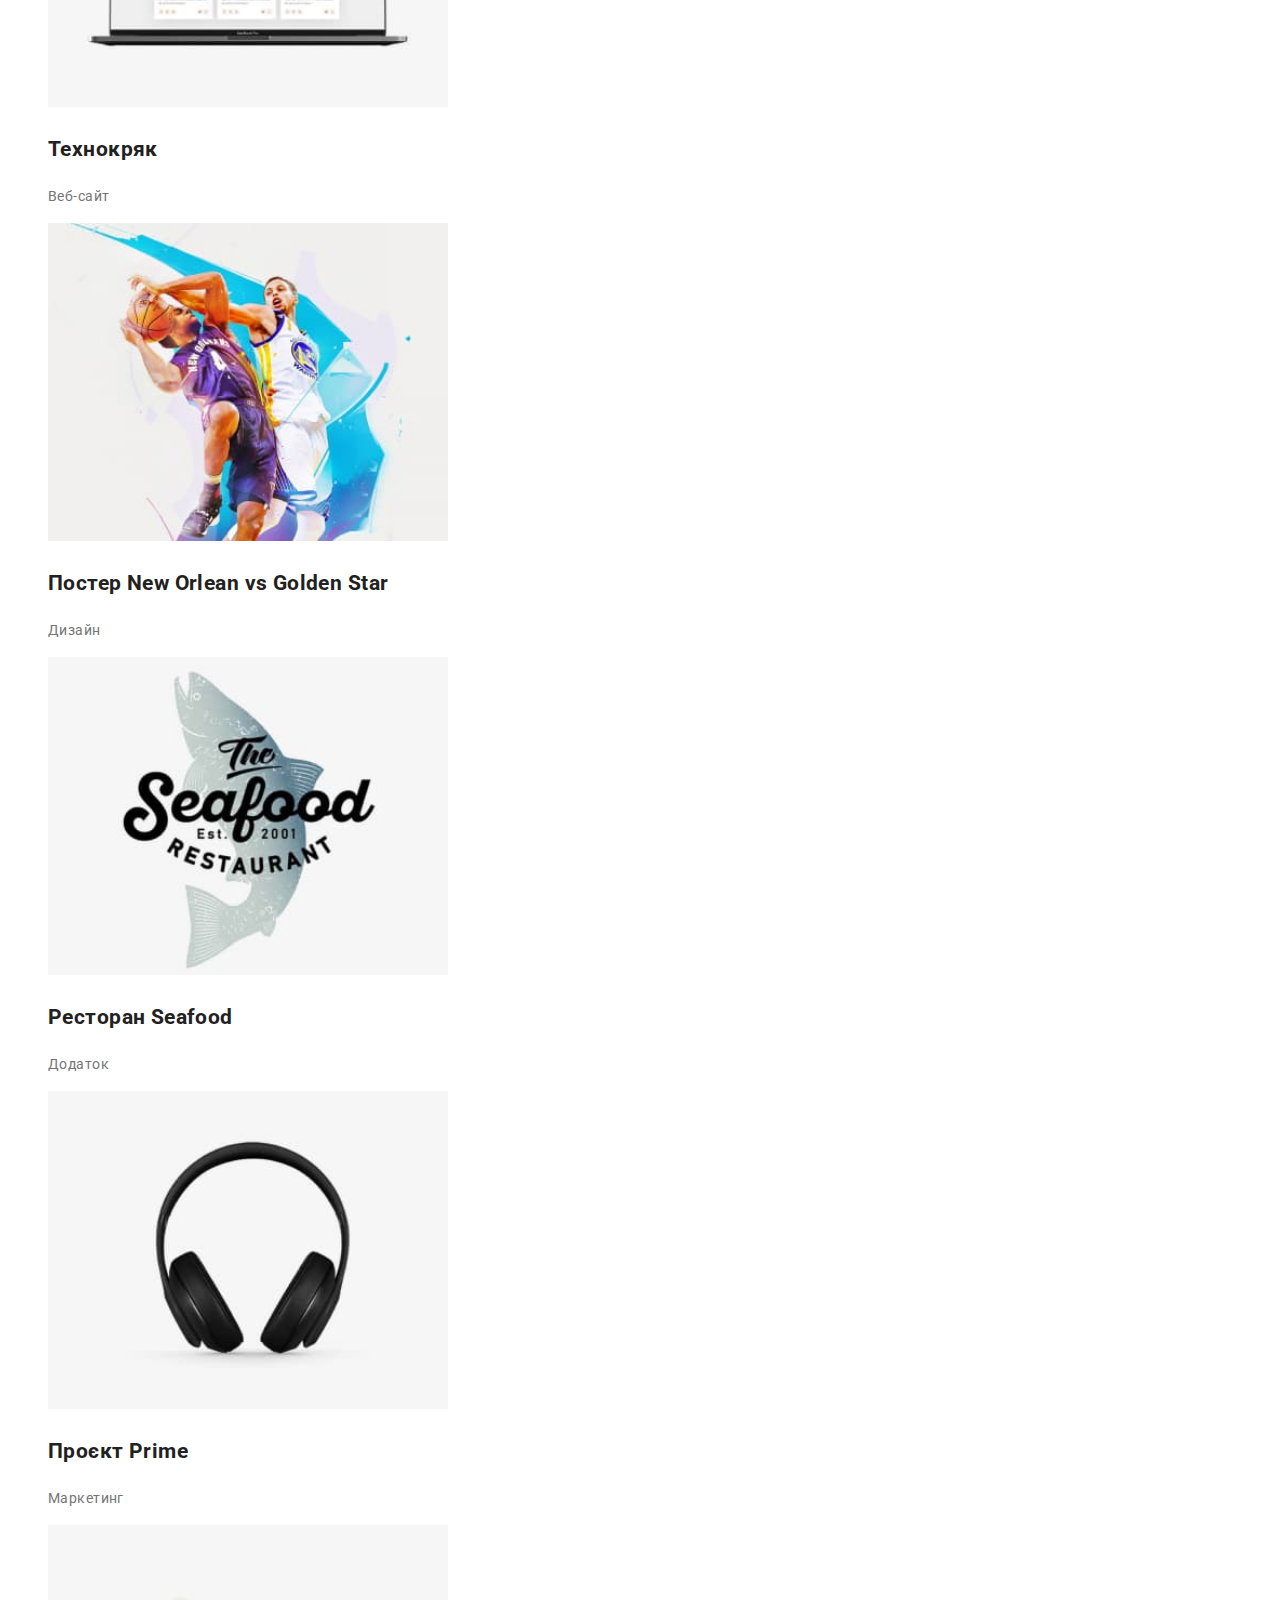
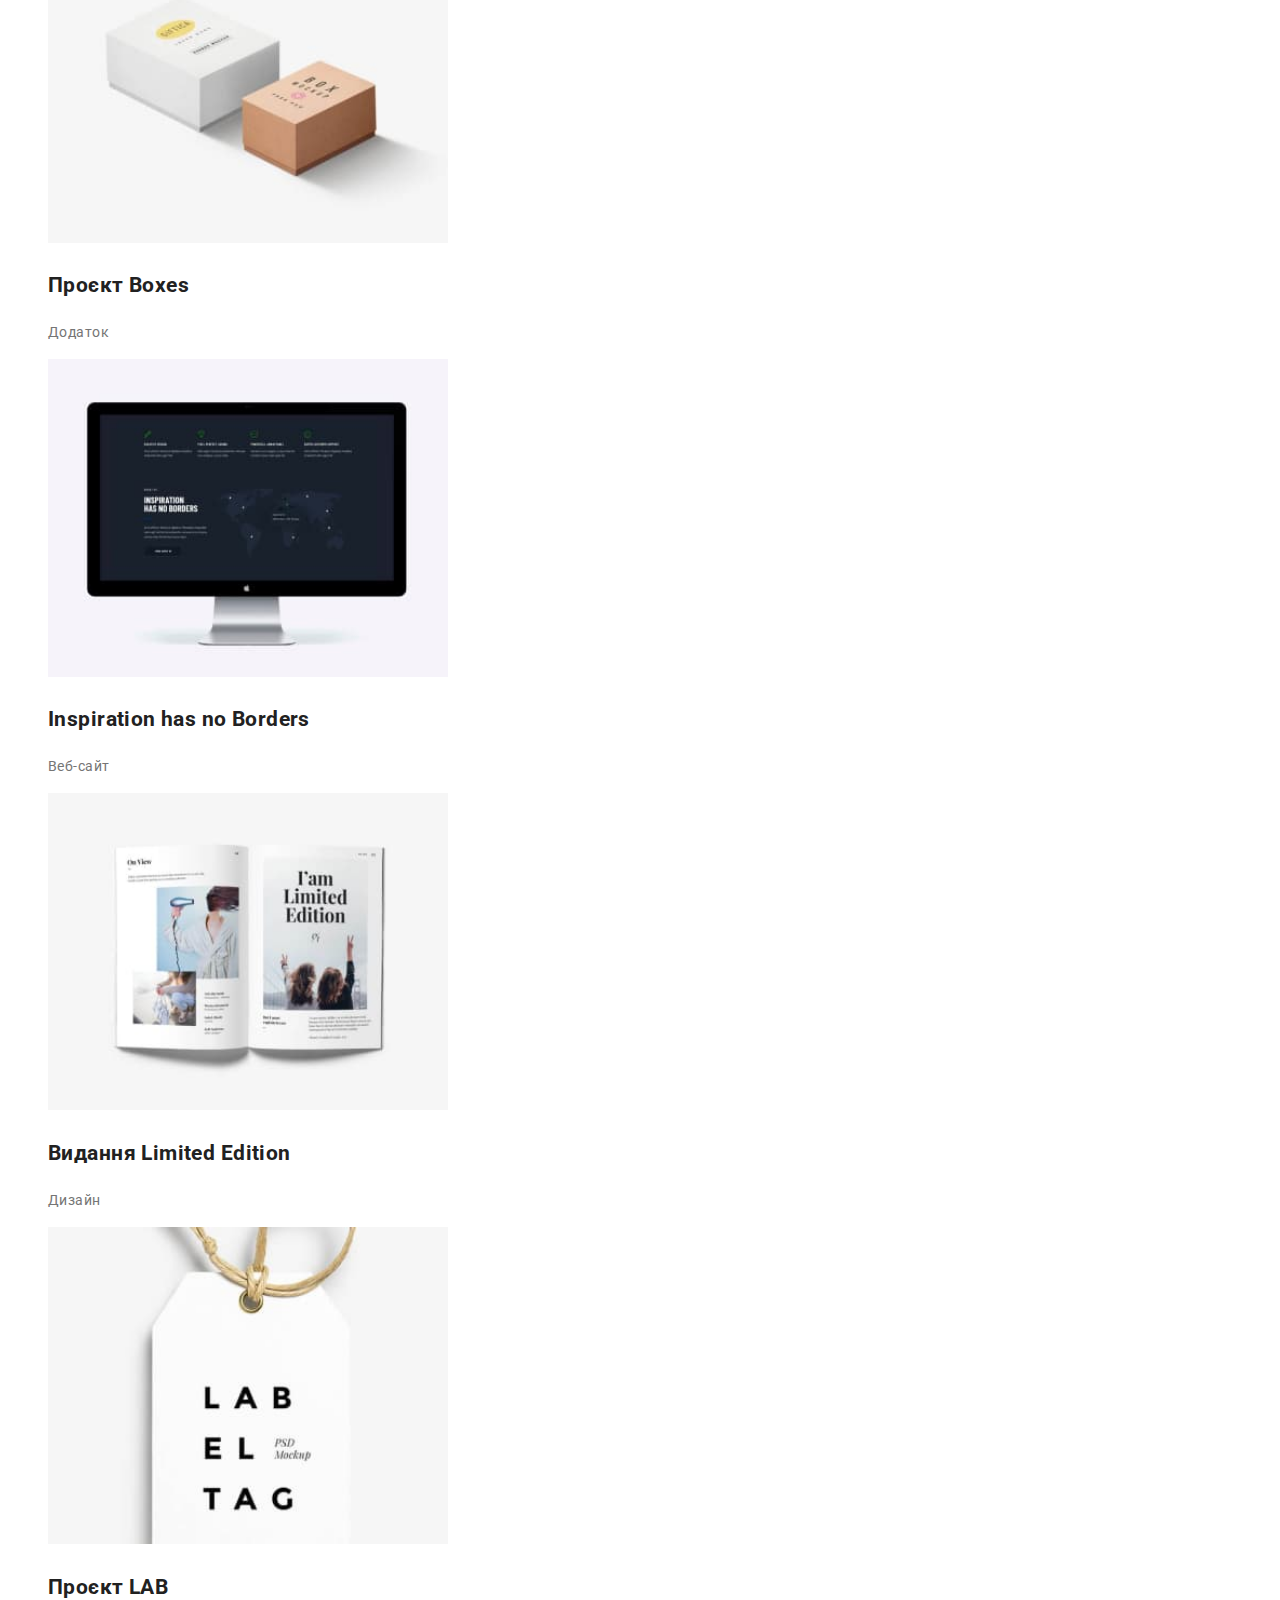
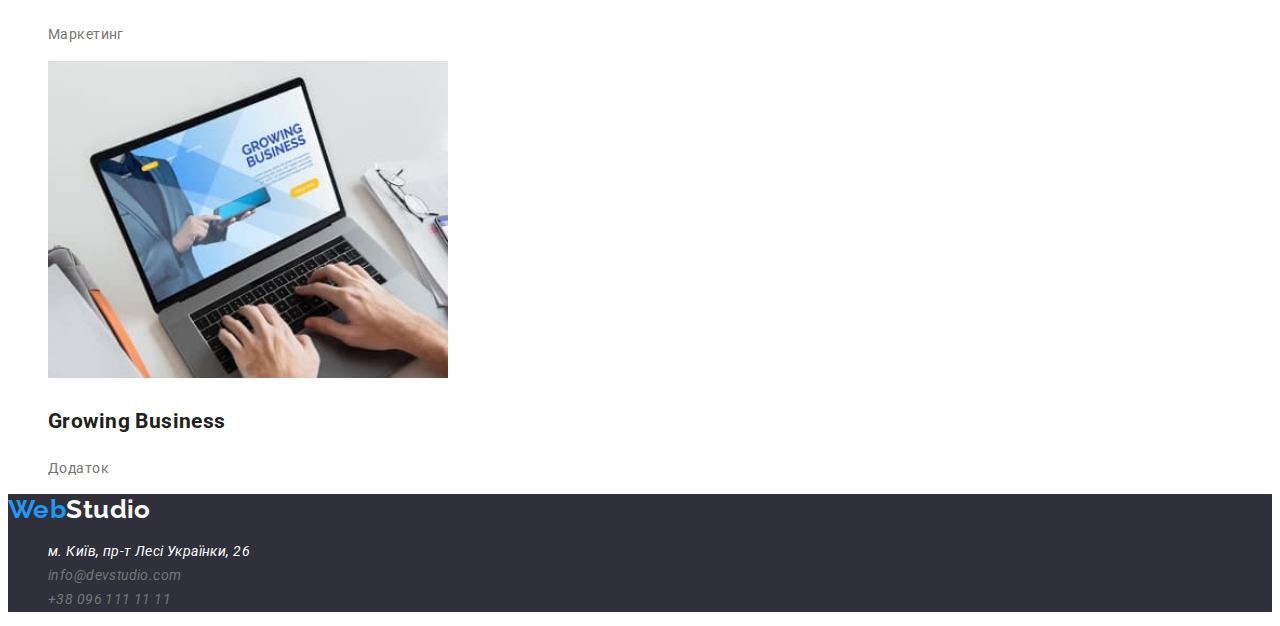
==== commit fc2855e4: "Changes index, portfolio,css" ====
--- a/portfolio.html
+++ b/portfolio.html
@@ -1,134 +1,341 @@
 <!DOCTYPE html>
 <html lang="uk">
-<head>
-    <meta charset="UTF-8">
-    <meta http-equiv="X-UA-Compatible" content="IE=edge">
-    <meta name="viewport" content="width=device-width, initial-scale=1.0">
+  <head>
+    <meta charset="UTF-8" />
+    <meta http-equiv="X-UA-Compatible" content="IE=edge" />
+    <meta name="viewport" content="width=device-width, initial-scale=1.0" />
     <title>Portfolio</title>
     <link rel="preconnect" href="https://fonts.googleapis.com" />
     <link rel="preconnect" href="https://fonts.gstatic.com" crossorigin />
-    <link href="https://fonts.googleapis.com/css2?family=Raleway:wght@700&family=Roboto:wght@400;500;700;900&display=swap"
-        rel="stylesheet" />
-    <link rel="stylesheet" href="./css/styles.css">
-</head>
-<body class="body-portfolio">
-<header>
-    <nav>
-        <a href="./index.html"> <span class="logotype">Web</span> <span class="logo">Studio</span></a>
-        <ul class="site-nav list">
-            <li>
-                <a href="./index.html" class="link">Студія</a>
-            </li>
-            <li>
-                <a href="" class="link">Портфоліо</a>
-            </li>
-            <li>
-                <a href="" class="link">Контакти</a>
-            </li>
-        </ul>
-        <ul class="adress-nav list">
-            <li>
-                <a href="" class="link">info@devstudio.com</a>
-            </li>
-            <li>
-                <a href="" class="link">+38 096 111 11 11</a>
-            </li>
-        </ul>
-    </nav>
-</header>
-<main>
-    <section>
+    <link
+      href="https://fonts.googleapis.com/css2?family=Raleway:wght@700&family=Roboto:wght@400;500;700;900&display=swap"
+      rel="stylesheet"
+    />
+    <link rel="stylesheet" href="./css/styles.css" />
+  </head>
+  <body class="body-portfolio">
+    <header>
+      <nav>
+        <a href="./index.html" class="logo-link">
+          <span class="logotype">Web</span><span class="logo">Studio</span></a
+        >
+        <ul class="heder-nav">
+          <li>
+            <a href="./index.html" class="heder-list">Студія</a>
+          </li>
+          <li>
+            <a href="./portfolio.html" class="heder-list">Портфоліо</a>
+          </li>
+          <li>
+            <a href="" class="heder-list">Контакти</a>
+          </li>
+        </ul>
+        <ul class="heder-contact">
+          <li>
+            <a href="" class="heder-link">info@devstudio.com</a>
+          </li>
+          <li>
+            <a href="" class="heder-link">+38 096 111 11 11</a>
+          </li>
+        </ul>
+      </nav>
+    </header>
+    <main>
+      <section>
         <h1 class="visually-hidden">Фільтр робіт</h1>
+        <ul class="button-nav">
+          <li><button class="button" type="button">Усі</button></li>
+          <li><button class="button" type="button">Веб-сайти</button></li>
+          <li><button class="button" type="button">Додатки</button></li>
+          <li><button class="button" type="button">Дизайн</button></li>
+          <li><button class="button" type="button">Маркетинг</button></li>
+        </ul>
+        <ul class="projects-list">
+          <li class="iteam">
+            <a href="" class="projects-link">
+              <img
+                src="./images/img-1-1.jpg"
+                alt="зображення ноутбука на котрому відкритий сайт Технокряк"
+                width="400"
+              />
+              <h2 class="title">Технокряк</h2>
+              <p class="text">Веб-сайт</p>
+            </a>
+          </li>
+          <li>
+            <a href="" class="projects-link">
+              <img
+                src="./images/img-2-2.jpg"
+                alt="Зображення постера баскетболістів New Orlean vs Golden Star"
+                width="400"
+              />
+              <h2 class="title">Постер New Orlean vs Golden Star</h2>
+              <p class="text">Дизайн</p>
+            </a>
+          </li>
+          <li>
+            <a href="" class="projects-link">
+              <img
+                src="./images/img-3-2.jpg"
+                alt="Зображення логотипу ресторана Seafood"
+                width="400"
+              />
+              <h2 class="title">Ресторан Seafood</h2>
+              <p class="text">Додаток</p>
+            </a>
+          </li>
+          <li>
+            <a href="" class="projects-link">
+              <img
+                src="./images/img-4-2.jpg"
+                alt="зображення навушників"
+                width="400"
+              />
+              <h2 class="title">Проєкт Prime</h2>
+              <p class="text">Маркетинг</p>
+            </a>
+          </li>
+          <li>
+            <a href="" class="projects-link">
+              <img
+                src="./images/img-5-2.jpg"
+                alt="зображення двох коробок"
+                width="400"
+              />
+              <h2 class="title">Проєкт Boxes</h2>
+              <p class="text">Додаток</p>
+            </a>
+          </li>
+          <li>
+            <a href="" class="projects-link">
+              <img
+                src="./images/img-6-2.jpg"
+                alt="зображення iMac з сайтом"
+                width="400"
+              />
+              <h2 class="title">Inspiration has no Borders</h2>
+              <p class="text">Веб-сайт</p>
+            </a>
+          </li>
+          <li>
+            <a href="" class="projects-link">
+              <img
+                src="./images/img-7-2.jpg"
+                alt="зображення книги"
+                width="400"
+              />
+              <h2 class="title">Видання Limited Edition</h2>
+              <p class="text">Дизайн</p>
+            </a>
+          </li>
+          <li>
+            <a href="" class="projects-link">
+              <img
+                src="./images/img-8-2.jpg"
+                alt="Зображення бірки"
+                width="400"
+              />
+              <h2 class="title">Проєкт LAB</h2>
+              <p class="text">Маркетинг</p>
+            </a>
+          </li>
+          <li>
+            <a href="" class="projects-link">
+              <img
+                src="./images/img-9-2.jpg"
+                alt="Людина користується ноутбуком"
+                width="400"
+              />
+              <h2 class="title">Growing Business</h2>
+              <p class="text">Додаток</p>
+            </a>
+          </li>
+        </ul>
+      </section>
+    </main>
+    <<!DOCTYPE html>
+<html lang="uk">
+  <head>
+    <meta charset="UTF-8" />
+    <meta http-equiv="X-UA-Compatible" content="IE=edge" />
+    <meta name="viewport" content="width=device-width, initial-scale=1.0" />
+    <title>Portfolio</title>
+    <link rel="preconnect" href="https://fonts.googleapis.com" />
+    <link rel="preconnect" href="https://fonts.gstatic.com" crossorigin />
+    <link
+      href="https://fonts.googleapis.com/css2?family=Raleway:wght@700&family=Roboto:wght@400;500;700;900&display=swap"
+      rel="stylesheet"
+    />
+    <link rel="stylesheet" href="./css/styles.css" />
+  </head>
+  <body class="body-portfolio">
+    <header>
+      <nav>
+        <a href="./index.html" class="logo-link">
+          <span class="logotype">Web</span><span class="logo">Studio</span></a
+        >
         <ul>
-            <li><button class="button" type="button">Усі</button></li>
-            <li><button class="button" type="button">Веб-сайти</button></li>
-            <li><button class="button" type="button">Додатки</button></li>
-            <li><button class="button" type="button">Дизайн</button></li>
-            <li><button class="button" type="button">Маркетинг</button></li>
+          <li>
+            <a href="./index.html">Студія</a>
+          </li>
+          <li>
+            <a href=""></a>Портфоліо</a>
+          </li>
+          <li>
+            <a href="">Контакти</a>
+          </li>
+        </ul>
+        <ul>
+          <li>
+            <a href=""><info@devstudio.com</a>
+          </li>
+          <li>
+            <a href="">+38 096 111 11 11</a>
+          </li>
+        </ul>
+      </nav>
+    </header>
+    <main>
+      <section>
+        <h1 class="visually-hidden">Фільтр робіт</h1>
+        <ul class="button-nav">
+          <li><button class="button" type="button">Усі</button></li>
+          <li><button class="button" type="button">Веб-сайти</button></li>
+          <li><button class="button" type="button">Додатки</button></li>
+          <li><button class="button" type="button">Дизайн</button></li>
+          <li><button class="button" type="button">Маркетинг</button></li>
         </ul>
         <ul class="projects-list">
-            <li class="iteam">
-                <a href="">
-                    <img src="./images/img-1-1.jpg" alt="зображення ноутбука на котрому відкритий сайт Технокряк" width="400">
-                    <h2 class="title">Технокряк</h2>
-                    <p class="text">Веб-сайт</p>
-                </a>
-            </li>
-            <li>
-                <a href="">
-                    <img src="./images/img-2-2.jpg" alt="Зображення постера баскетболістів New Orlean vs Golden Star" width="400">
-                    <h2 class="title">Постер New Orlean vs Golden Star</h2>
-                    <p class="text">Дизайн</p>
-                </a>
-            </li>
-            <li>
-                <a href="">
-                    <img src="./images/img-3-2.jpg" alt="Зображення логотипу ресторана Seafood" width="400">
-                    <h2 class="title">Ресторан Seafood</h2>
-                    <p class="text">Додаток</p>
-                </a>
-            </li>
-            <li>
-                <a href="">
-                    <img src="./images/img-4-2.jpg" alt="зображення навушників" width="400">
-                    <h2 class="title">Проєкт Prime</h2>
-                    <p class="text">Маркетинг</p>
-                </a>
-            </li>
-            <li>
-                <a href="">
-                    <img src="./images/img-5-2.jpg" alt="зображення двох коробок" width="400">
-                    <h2 class="title">Проєкт Boxes</h2>
-                    <p class="text">Додаток</p>
-                </a>
-            </li>
-            <li>
-                <a href="">
-                    <img src="./images/img-6-2.jpg" alt="зображення iMac з сайтом" width="400">
-                    <h2 class="title">Inspiration has no Borders</h2>
-                    <p class="text">Веб-сайт</p>
-                </a>
-            </li>
-            <li>
-                <a href="">
-                    <img src="./images/img-7-2.jpg" alt="зображення книги" width="400">
-                    <h2 class="title">Видання Limited Edition</h2>
-                    <p class="text">Дизайн</p>
-                </a>
-            </li>
-            <li>
-                <a href="">
-                    <img src="./images/img-8-2.jpg" alt="Зображення бірки" width="400">
-                    <h2 class="title">Проєкт LAB</h2>
-                    <p class="text">Маркетинг</p>
-                </a>
-            </li>
-            <li>
-                <a href="">
-                    <img src="./images/img-9-2.jpg" alt="Людина користується ноутбуком" width="400">
-                    <h2 class="title">Growing Business</h2>
-                    <p class="text">Додаток</p>
-                </a>
-            </li>
-        </ul>
-    </section>
-</main>
-<footer class="section-footer">
-    <a href="./index.html"> <span class="logotype">Web</span> <span class="logo-footer">Studio</span></a>
-    <address>
-        <ul class="adress-nav list">
-            <li>
-                <a href="https://goo.gl/maps/CPtrU1FHBa2aNyZL9" target="_blank" rel="noopener noreferrer nofollow"
-                    class="adress">м. Київ, пр-т Лесі Українки, 26</a>
-            </li>
-            <li>
-                <a href="mailto:info@devstudio.com" class="link">info@devstudio.com</a>
-            </li>
-            <li>
-                <a href="tel:380961111111" class="link">+38 096 111 11 11</a>
-            </li>
-        </ul>
-    </address>
-</footer>
-</body>
-</html>+          <li class="iteam">
+            <a href="" class="projects-link">
+              <img
+                src="./images/img-1-1.jpg"
+                alt="зображення ноутбука на котрому відкритий сайт Технокряк"
+                width="400"
+              />
+              <h2 class="title">Технокряк</h2>
+              <p class="text">Веб-сайт</p>
+            </a>
+          </li>
+          <li>
+            <a href="" class="projects-link">
+              <img
+                src="./images/img-2-2.jpg"
+                alt="Зображення постера баскетболістів New Orlean vs Golden Star"
+                width="400"
+              />
+              <h2 class="title">Постер New Orlean vs Golden Star</h2>
+              <p class="text">Дизайн</p>
+            </a>
+          </li>
+          <li>
+            <a href="" class="projects-link">
+              <img
+                src="./images/img-3-2.jpg"
+                alt="Зображення логотипу ресторана Seafood"
+                width="400"
+              />
+              <h2 class="title">Ресторан Seafood</h2>
+              <p class="text">Додаток</p>
+            </a>
+          </li>
+          <li>
+            <a href="" class="projects-link">
+              <img
+                src="./images/img-4-2.jpg"
+                alt="зображення навушників"
+                width="400"
+              />
+              <h2 class="title">Проєкт Prime</h2>
+              <p class="text">Маркетинг</p>
+            </a>
+          </li>
+          <li>
+            <a href="" class="projects-link">
+              <img
+                src="./images/img-5-2.jpg"
+                alt="зображення двох коробок"
+                width="400"
+              />
+              <h2 class="title">Проєкт Boxes</h2>
+              <p class="text">Додаток</p>
+            </a>
+          </li>
+          <li>
+            <a href="" class="projects-link">
+              <img
+                src="./images/img-6-2.jpg"
+                alt="зображення iMac з сайтом"
+                width="400"
+              />
+              <h2 class="title">Inspiration has no Borders</h2>
+              <p class="text">Веб-сайт</p>
+            </a>
+          </li>
+          <li>
+            <a href="" class="projects-link">
+              <img
+                src="./images/img-7-2.jpg"
+                alt="зображення книги"
+                width="400"
+              />
+              <h2 class="title">Видання Limited Edition</h2>
+              <p class="text">Дизайн</p>
+            </a>
+          </li>
+          <li>
+            <a href="" class="projects-link">
+              <img
+                src="./images/img-8-2.jpg"
+                alt="Зображення бірки"
+                width="400"
+              />
+              <h2 class="title">Проєкт LAB</h2>
+              <p class="text">Маркетинг</p>
+            </a>
+          </li>
+          <li>
+            <a href="" class="projects-link">
+              <img
+                src="./images/img-9-2.jpg"
+                alt="Людина користується ноутбуком"
+                width="400"
+              />
+              <h2 class="title">Growing Business</h2>
+              <p class="text">Додаток</p>
+            </a>
+          </li>
+        </ul>
+      </section>
+    </main>
+    <footer class="section-footer">
+      <a href="./index.html" class="logo-link">
+        <span class="logotype">Web</span
+        ><span class="logo-footer">Studio</span></a
+      >
+      <address>
+        <ul class="footer-nav">
+          <li>
+            <a
+              href="https://goo.gl/maps/CPtrU1FHBa2aNyZL9"
+              target="_blank"
+              rel="noopener noreferrer nofollow"
+              class="footer-adress"
+              >м. Київ, пр-т Лесі Українки, 26</a
+            >
+          </li>
+          <li>
+            <a href="mailto:info@devstudio.com" class="footer-mail"
+              >info@devstudio.com</a
+            >
+          </li>
+          <li>
+            <a href="tel:380961111111" class="footer-tel">+38 096 111 11 11</a>
+          </li>
+        </ul>
+      </address>
+    </footer>
+  </body>
+</html>
+  </body>
+</html>
--- a/css/styles.css
+++ b/css/styles.css
@@ -6,153 +6,228 @@
 /* колір фона додатковий #2f303a */
 /* колір фона додатковий #f5f4fa */
 :root {
-    --primary-text-color: #212121;
-    --text-color: #757575;
-    --accent-color: #2196f3;
-    --white-color: #ffffff;
-    --primary-background-color: #f5f5f5;
-    --secondary-background-color: #2f303a;
-    --third-background-color: #f5f4fa;
-    --background-portfolio: #eeeeee;
-
+  --primary-text-color: #212121;
+  --text-color: #757575;
+  --accent-color: #2196f3;
+  --white-color: #ffffff;
+  --primary-background-color: #f5f5f5;
+  --secondary-background-color: #2f303a;
+  --third-background-color: #f5f4fa;
+  --background-portfolio: #eeeeee;
 }
 
 .visually-hidden {
-    position: absolute;
-    white-space: nowrap;
-    width: 1px;
-    height: 1px;
-    overflow: hidden;
-    border: 0;
-    padding: 0;
-    clip: rect(0 0 0 0);
-    clip-path: inset(50%);
-    margin: -1px;
-}
-
-ul {
-    list-style: none;
+  position: absolute;
+  white-space: nowrap;
+  width: 1px;
+  height: 1px;
+  overflow: hidden;
+  border: 0;
+  padding: 0;
+  clip: rect(0 0 0 0);
+  clip-path: inset(50%);
+  margin: -1px;
 }
 
 body {
-    background-color: var(--white-color);
-    color: var(--text-color);
+  font-family: 'Roboto', sans-serif;
+  font-weight: 400;
+  font-size: 14px;
+  line-height: 1.7;
+  letter-spacing: 0.03em;
+  background-color: var(--white-color);
+  color: var(--text-color);
+}
+
+.logo-link {
+  text-decoration: none;
 }
 
 .logo-footer {
-    color: var(--white-color);
+  font-family: 'Raleway';
+  font-style: normal;
+  font-weight: 700;
+  font-size: 26px;
+  line-height: 1.2;
+  color: var(--white-color);
 }
 
 .logotype {
-    color: var(--accent-color);
+  font-family: 'Raleway';
+  font-style: normal;
+  font-weight: 700;
+  font-size: 26px;
+  line-height: 1.2;
+  text-decoration: none;
+  color: var(--accent-color);
 }
 .logo {
-    color: #000000;
+  font-family: 'Raleway';
+  font-style: normal;
+  font-weight: 700;
+  font-size: 26px;
+  line-height: 1.2;
+  color: #000000;
 }
 
 /* Hero */
 
 .hero {
-    background-color: var(--secondary-background-color);
+  background-color: var(--secondary-background-color);
 }
 
 .hero-title {
-    color: var(--white-color);
+  color: var(--white-color);
 }
 
 /* Site-nav */
 
-.site-nav .link {
-    color: var(--primary-text-color);
-} 
-
-.site-nav .link:hover,
-.site-nav .link:focus {
-    color: var(--accent-color);
-}
-
-.adress-nav .link {
-    color: var(--text-color);
-}
-
-.adress-nav .link:hover,
-.adress-nav .link:focus {
-    color: var(--accent-color);
-}
-
-/* Section */
-
-.section-title {
-    color: var(--primary-text-color);
+
+.heder-nav {
+  list-style: none;
+}
+
+.heder-contact {
+  list-style: none;
+}
+
+.heder-list {
+color: var(--primary-text-color);
+text-decoration: none;
+}
+
+.heder-link {
+  color: var(--text-color);
+  text-decoration: none;
+}
+
+.heder-link:hover, 
+.heder-link:focus{
+  color: var(--accent-color);
+}
+
+.heder-list:hover, 
+.heder-list:focus {
+  color: var(--accent-color);
 }
 
 /* Features */
 
+.section .title {
+  color: var(--primary-text-color);
+}
+
+.features-images,
+.features-list {
+  list-style: none;
+}
+
 .features-list .title {
-    color: var(--primary-text-color);
+  color: var(--primary-text-color);
 }
 
 /* Team */
 
+.team-title {
+  color: var(--primary-text-color);
+}
+
 .section-team {
-    background-color: var(--third-background-color);
+  background-color: var(--third-background-color);
 }
 
 .team-list .title {
-    color: var(--primary-text-color);
+  color: var(--primary-text-color);
 }
 
 .team-list {
-    background-color: var(--white-color);
+  background-color: var(--white-color);
+  list-style: none;
 }
 
 /* Footer */
 
 .section-footer {
-    background-color: var(--secondary-background-color);
-}
-
-.adress-nav .adress {
-    color: var(--white-color);
+  background-color: var(--secondary-background-color);
+}
+
+.footer-nav {
+  list-style: none;
+}
+
+.footer-adress {
+  color: var(--white-color);
+  text-decoration: none;
+}
+
+.footer-adress:hover, 
+.footer-adrees:focus{
+  color: var(--accent-color);
+}
+
+.footer-mail, .footer-tel {
+  color: var(--text-color);
+  text-decoration: none;
+}
+
+.footer-tel:hover, 
+.footer-tel:focus {
+  color: var(--accent-color);
+}
+
+.footer-mail:hover, 
+.footer-mail:focus {
+  color: var(--accent-color);
 }
 
 /* Button */
 
 .button-hero {
-    color: var(--white-color);
-    background-color: var(--accent-color);
-}
-
-.button-hero:hover, .button-hero:focus {
-    color: var(--primary-text-color);
-    background-color: var(--third-background-color);
+  color: var(--white-color);
+  background-color: var(--accent-color);
+}
+
+.button-hero:hover,
+.button-hero:focus {
+  color: var(--white-color);
+  background-color: var(--accent-color);
+}
+
+.button-nav {
+  list-style: none;
 }
 
 .button {
-    color: var(--primary-text-color);
-    background-color: var(--third-background-color);
-}
-
-.button:hover, .button:focus {
-    color: var(--white-color);
-    background-color: var(--accent-color);
+  color: var(--primary-text-color);
+  background-color: var(--third-background-color);
+}
+
+.button:hover,
+.button:focus {
+  color: var(--white-color);
+  background-color: var(--accent-color);
 }
 
 /* Portfolio */
 
 .body-portfolio {
-    color: var(--text-color);
-    background-color: var(--white-color);
+  color: var(--text-color);
+  background-color: var(--white-color);
 }
 
 .projects-list {
-    background-color: var(--white-color);
+  background-color: var(--white-color);
+  list-style: none;
 }
 
 .projects-list .title {
-    color: var(--primary-text-color);
+  color: var(--primary-text-color);
 }
 
 .projects-list .text {
-    color: var(--text-color);
-}+  color: var(--text-color);
+}
+
+.projects-link {
+  text-decoration: none;
+}
--- a/css/styles.css
+++ b/css/styles.css
@@ -6,153 +6,228 @@
 /* колір фона додатковий #2f303a */
 /* колір фона додатковий #f5f4fa */
 :root {
-    --primary-text-color: #212121;
-    --text-color: #757575;
-    --accent-color: #2196f3;
-    --white-color: #ffffff;
-    --primary-background-color: #f5f5f5;
-    --secondary-background-color: #2f303a;
-    --third-background-color: #f5f4fa;
-    --background-portfolio: #eeeeee;
-
+  --primary-text-color: #212121;
+  --text-color: #757575;
+  --accent-color: #2196f3;
+  --white-color: #ffffff;
+  --primary-background-color: #f5f5f5;
+  --secondary-background-color: #2f303a;
+  --third-background-color: #f5f4fa;
+  --background-portfolio: #eeeeee;
 }
 
 .visually-hidden {
-    position: absolute;
-    white-space: nowrap;
-    width: 1px;
-    height: 1px;
-    overflow: hidden;
-    border: 0;
-    padding: 0;
-    clip: rect(0 0 0 0);
-    clip-path: inset(50%);
-    margin: -1px;
-}
-
-ul {
-    list-style: none;
+  position: absolute;
+  white-space: nowrap;
+  width: 1px;
+  height: 1px;
+  overflow: hidden;
+  border: 0;
+  padding: 0;
+  clip: rect(0 0 0 0);
+  clip-path: inset(50%);
+  margin: -1px;
 }
 
 body {
-    background-color: var(--white-color);
-    color: var(--text-color);
+  font-family: 'Roboto', sans-serif;
+  font-weight: 400;
+  font-size: 14px;
+  line-height: 1.7;
+  letter-spacing: 0.03em;
+  background-color: var(--white-color);
+  color: var(--text-color);
+}
+
+.logo-link {
+  text-decoration: none;
 }
 
 .logo-footer {
-    color: var(--white-color);
+  font-family: 'Raleway';
+  font-style: normal;
+  font-weight: 700;
+  font-size: 26px;
+  line-height: 1.2;
+  color: var(--white-color);
 }
 
 .logotype {
-    color: var(--accent-color);
+  font-family: 'Raleway';
+  font-style: normal;
+  font-weight: 700;
+  font-size: 26px;
+  line-height: 1.2;
+  text-decoration: none;
+  color: var(--accent-color);
 }
 .logo {
-    color: #000000;
+  font-family: 'Raleway';
+  font-style: normal;
+  font-weight: 700;
+  font-size: 26px;
+  line-height: 1.2;
+  color: #000000;
 }
 
 /* Hero */
 
 .hero {
-    background-color: var(--secondary-background-color);
+  background-color: var(--secondary-background-color);
 }
 
 .hero-title {
-    color: var(--white-color);
+  color: var(--white-color);
 }
 
 /* Site-nav */
 
-.site-nav .link {
-    color: var(--primary-text-color);
-} 
-
-.site-nav .link:hover,
-.site-nav .link:focus {
-    color: var(--accent-color);
-}
-
-.adress-nav .link {
-    color: var(--text-color);
-}
-
-.adress-nav .link:hover,
-.adress-nav .link:focus {
-    color: var(--accent-color);
-}
-
-/* Section */
-
-.section-title {
-    color: var(--primary-text-color);
+
+.heder-nav {
+  list-style: none;
+}
+
+.heder-contact {
+  list-style: none;
+}
+
+.heder-list {
+color: var(--primary-text-color);
+text-decoration: none;
+}
+
+.heder-link {
+  color: var(--text-color);
+  text-decoration: none;
+}
+
+.heder-link:hover, 
+.heder-link:focus{
+  color: var(--accent-color);
+}
+
+.heder-list:hover, 
+.heder-list:focus {
+  color: var(--accent-color);
 }
 
 /* Features */
 
+.section .title {
+  color: var(--primary-text-color);
+}
+
+.features-images,
+.features-list {
+  list-style: none;
+}
+
 .features-list .title {
-    color: var(--primary-text-color);
+  color: var(--primary-text-color);
 }
 
 /* Team */
 
+.team-title {
+  color: var(--primary-text-color);
+}
+
 .section-team {
-    background-color: var(--third-background-color);
+  background-color: var(--third-background-color);
 }
 
 .team-list .title {
-    color: var(--primary-text-color);
+  color: var(--primary-text-color);
 }
 
 .team-list {
-    background-color: var(--white-color);
+  background-color: var(--white-color);
+  list-style: none;
 }
 
 /* Footer */
 
 .section-footer {
-    background-color: var(--secondary-background-color);
-}
-
-.adress-nav .adress {
-    color: var(--white-color);
+  background-color: var(--secondary-background-color);
+}
+
+.footer-nav {
+  list-style: none;
+}
+
+.footer-adress {
+  color: var(--white-color);
+  text-decoration: none;
+}
+
+.footer-adress:hover, 
+.footer-adrees:focus{
+  color: var(--accent-color);
+}
+
+.footer-mail, .footer-tel {
+  color: var(--text-color);
+  text-decoration: none;
+}
+
+.footer-tel:hover, 
+.footer-tel:focus {
+  color: var(--accent-color);
+}
+
+.footer-mail:hover, 
+.footer-mail:focus {
+  color: var(--accent-color);
 }
 
 /* Button */
 
 .button-hero {
-    color: var(--white-color);
-    background-color: var(--accent-color);
-}
-
-.button-hero:hover, .button-hero:focus {
-    color: var(--primary-text-color);
-    background-color: var(--third-background-color);
+  color: var(--white-color);
+  background-color: var(--accent-color);
+}
+
+.button-hero:hover,
+.button-hero:focus {
+  color: var(--white-color);
+  background-color: var(--accent-color);
+}
+
+.button-nav {
+  list-style: none;
 }
 
 .button {
-    color: var(--primary-text-color);
-    background-color: var(--third-background-color);
-}
-
-.button:hover, .button:focus {
-    color: var(--white-color);
-    background-color: var(--accent-color);
+  color: var(--primary-text-color);
+  background-color: var(--third-background-color);
+}
+
+.button:hover,
+.button:focus {
+  color: var(--white-color);
+  background-color: var(--accent-color);
 }
 
 /* Portfolio */
 
 .body-portfolio {
-    color: var(--text-color);
-    background-color: var(--white-color);
+  color: var(--text-color);
+  background-color: var(--white-color);
 }
 
 .projects-list {
-    background-color: var(--white-color);
+  background-color: var(--white-color);
+  list-style: none;
 }
 
 .projects-list .title {
-    color: var(--primary-text-color);
+  color: var(--primary-text-color);
 }
 
 .projects-list .text {
-    color: var(--text-color);
-}+  color: var(--text-color);
+}
+
+.projects-link {
+  text-decoration: none;
+}
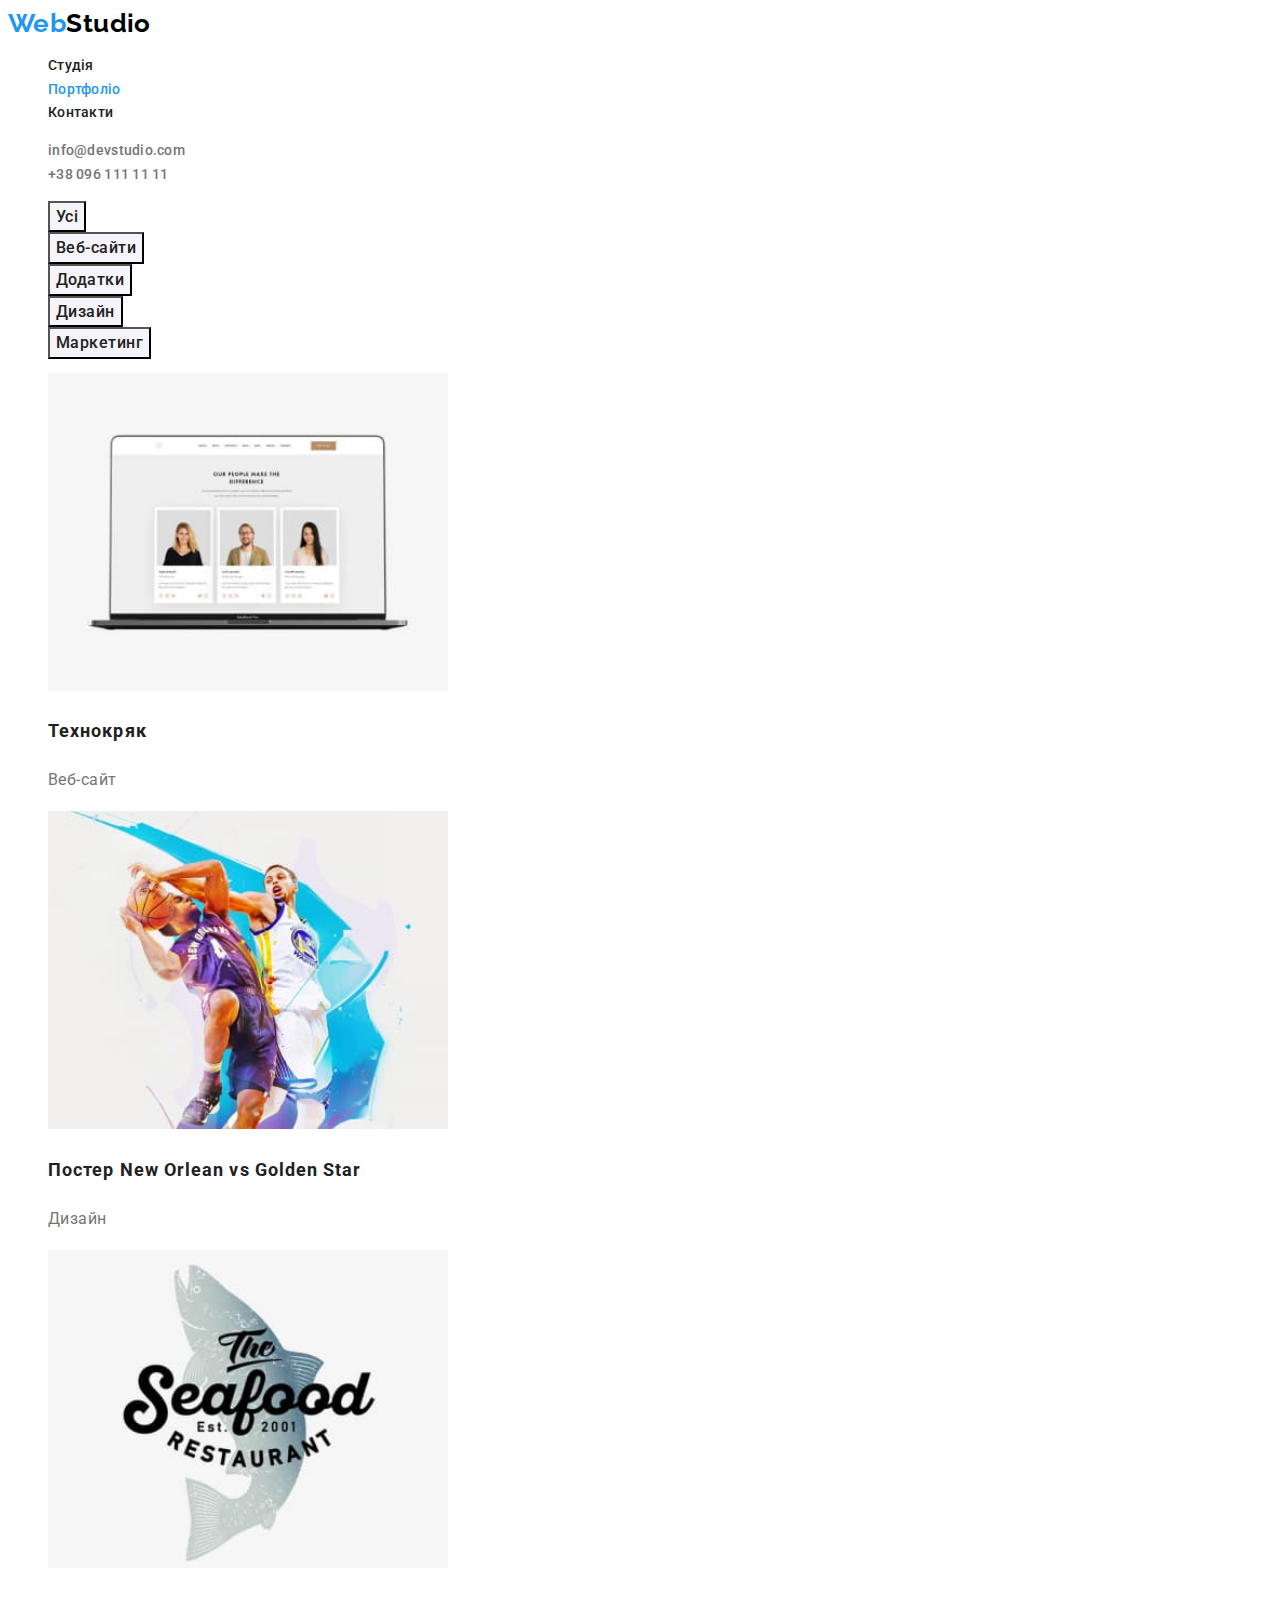
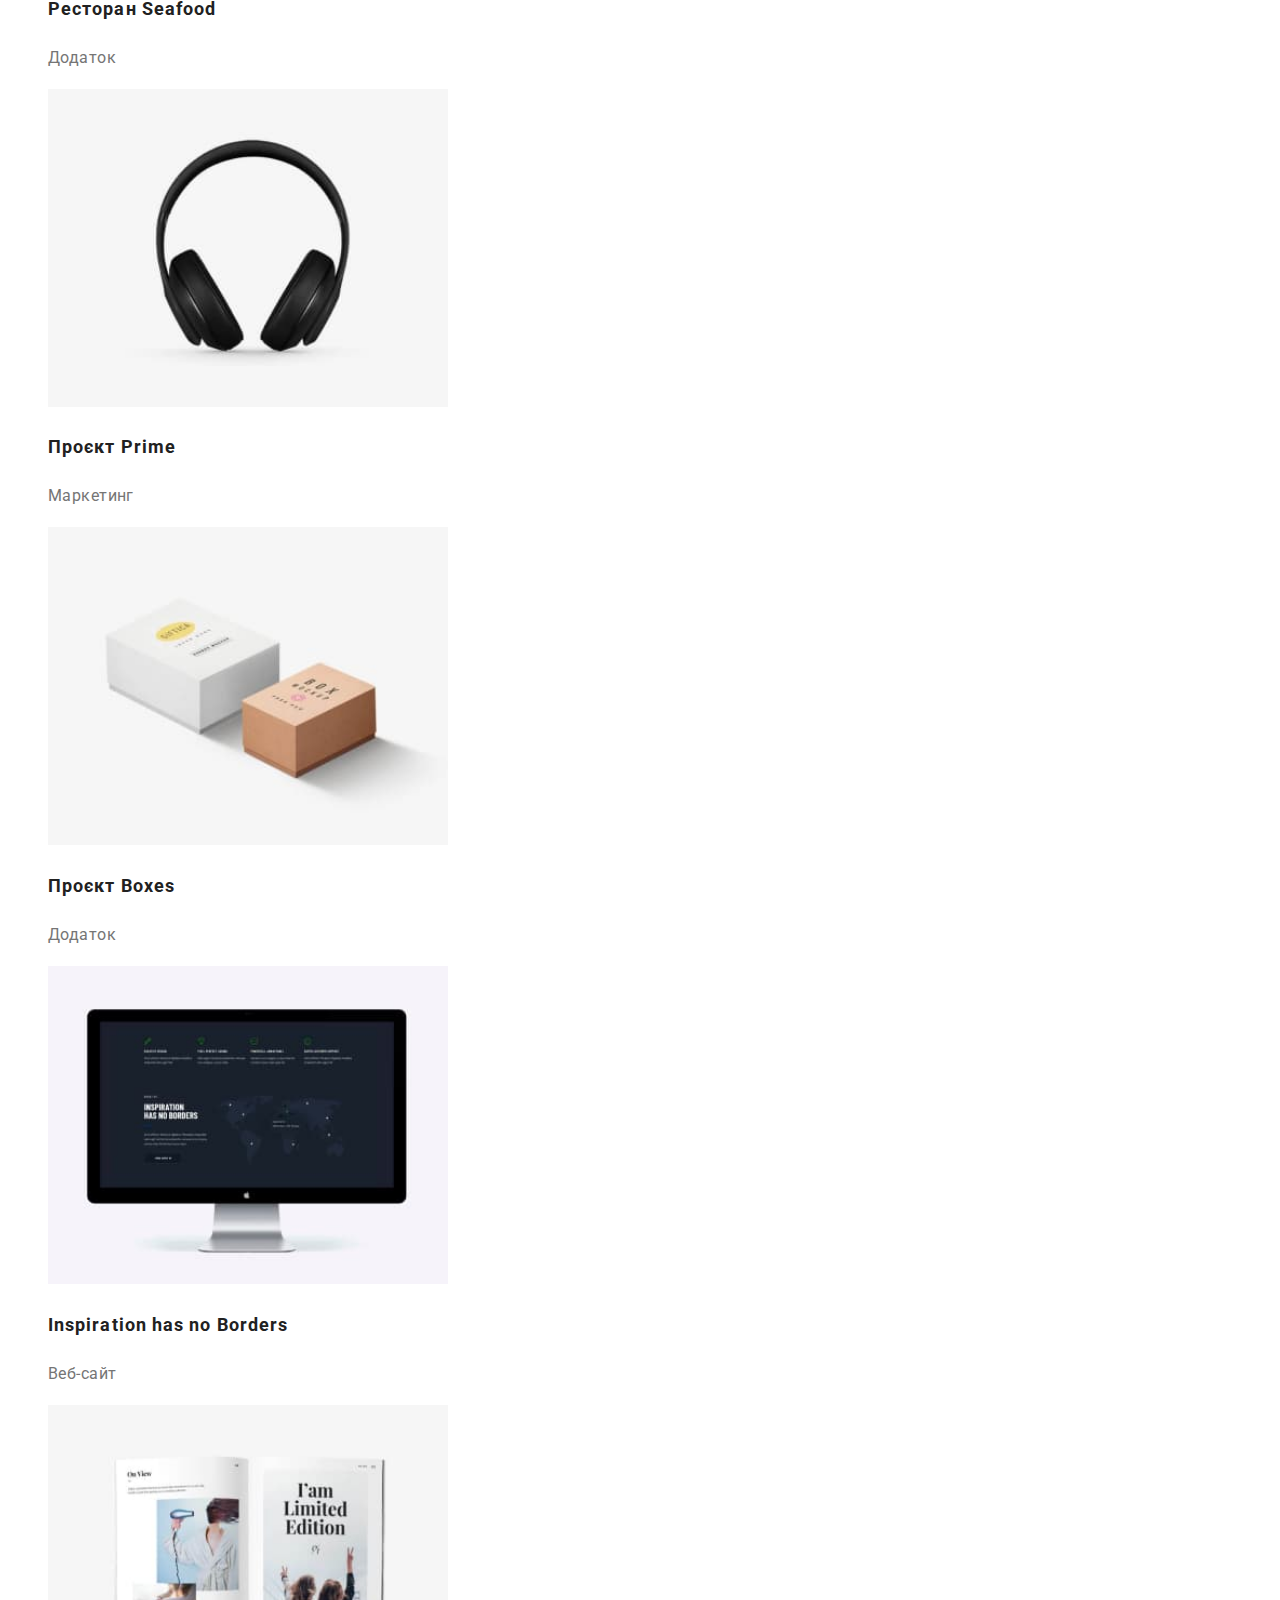
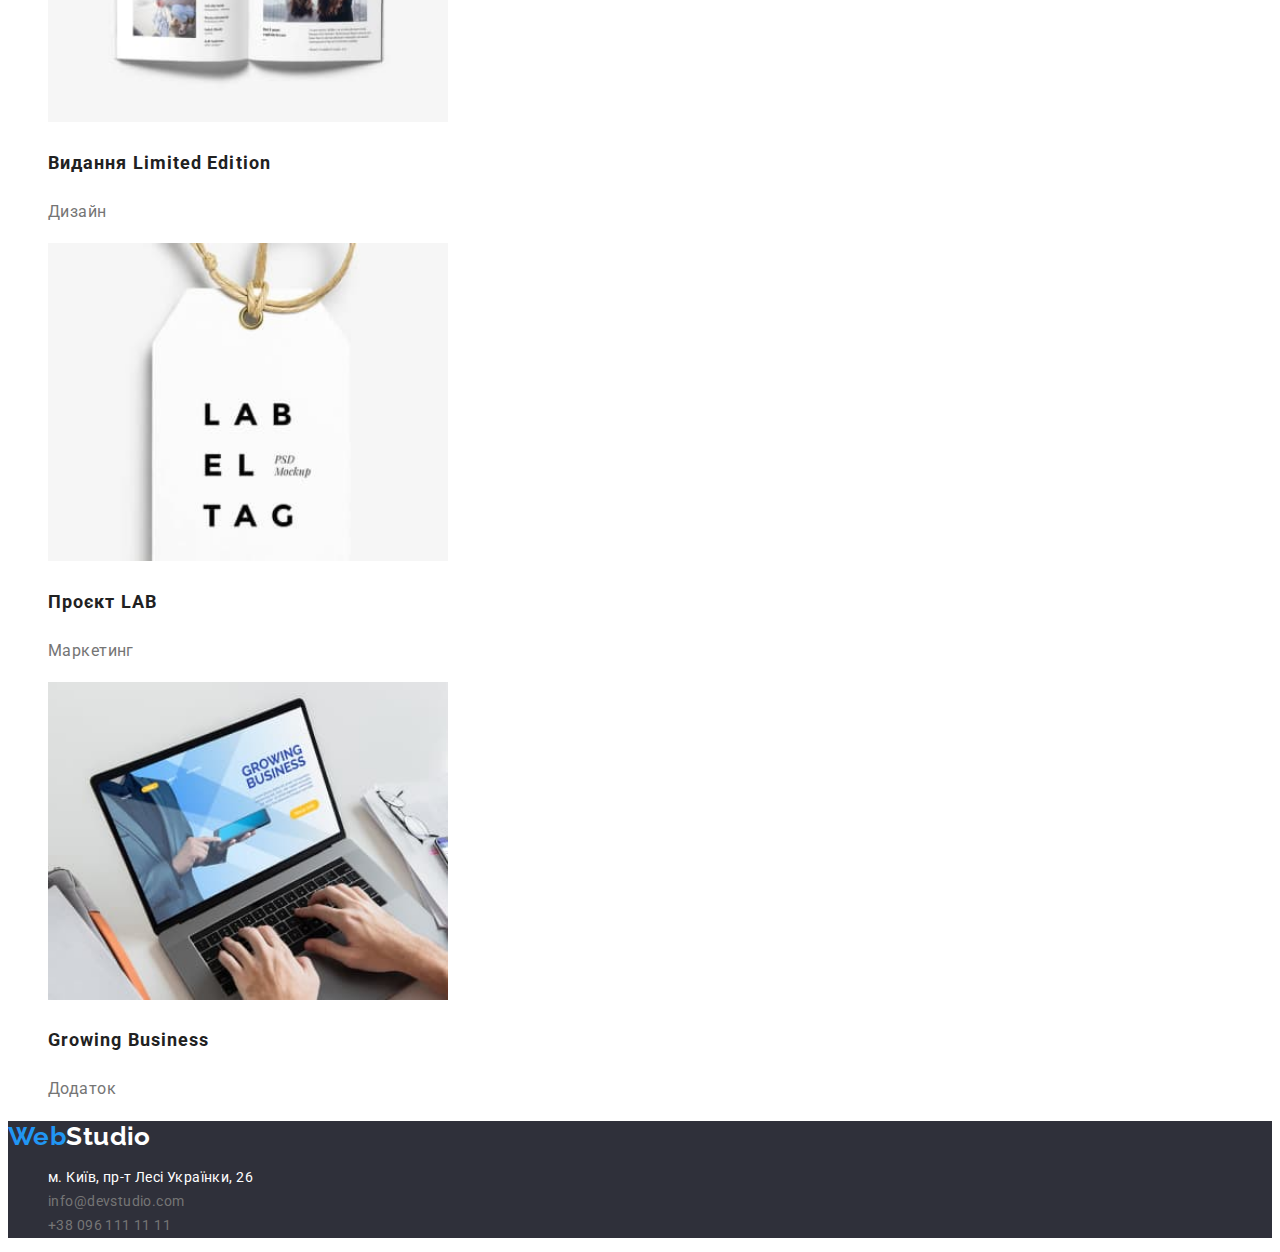
==== commit 360e417f: "editing css" ====
--- a/portfolio.html
+++ b/portfolio.html
@@ -1,17 +1,16 @@
 <!DOCTYPE html>
 <html lang="uk">
   <head>
-    <meta charset="UTF-8" />
-    <meta http-equiv="X-UA-Compatible" content="IE=edge" />
-    <meta name="viewport" content="width=device-width, initial-scale=1.0" />
+    <meta charset="UTF-8">
+    <meta http-equiv="X-UA-Compatible" content="IE=edge">
+    <meta name="viewport" content="width=device-width, initial-scale=1.0">
     <title>Portfolio</title>
-    <link rel="preconnect" href="https://fonts.googleapis.com" />
-    <link rel="preconnect" href="https://fonts.gstatic.com" crossorigin />
+    <link rel="preconnect" href="https://fonts.googleapis.com">
+    <link rel="preconnect" href="https://fonts.gstatic.com" crossorigin>
     <link
       href="https://fonts.googleapis.com/css2?family=Raleway:wght@700&family=Roboto:wght@400;500;700;900&display=swap"
-      rel="stylesheet"
-    />
-    <link rel="stylesheet" href="./css/styles.css" />
+      rel="stylesheet">
+    <link rel="stylesheet" href="./css/styles.css">
   </head>
   <body class="body-portfolio">
     <header>
@@ -24,7 +23,7 @@
             <a href="./index.html" class="heder-list">Студія</a>
           </li>
           <li>
-            <a href="./portfolio.html" class="heder-list">Портфоліо</a>
+            <a href="./portfolio.html" class="heder-list list-current">Портфоліо</a>
           </li>
           <li>
             <a href="" class="heder-list">Контакти</a>
@@ -56,8 +55,7 @@
               <img
                 src="./images/img-1-1.jpg"
                 alt="зображення ноутбука на котрому відкритий сайт Технокряк"
-                width="400"
-              />
+                width="400">
               <h2 class="title">Технокряк</h2>
               <p class="text">Веб-сайт</p>
             </a>
@@ -67,8 +65,7 @@
               <img
                 src="./images/img-2-2.jpg"
                 alt="Зображення постера баскетболістів New Orlean vs Golden Star"
-                width="400"
-              />
+                width="400">
               <h2 class="title">Постер New Orlean vs Golden Star</h2>
               <p class="text">Дизайн</p>
             </a>
@@ -78,8 +75,7 @@
               <img
                 src="./images/img-3-2.jpg"
                 alt="Зображення логотипу ресторана Seafood"
-                width="400"
-              />
+                width="400">
               <h2 class="title">Ресторан Seafood</h2>
               <p class="text">Додаток</p>
             </a>
@@ -89,8 +85,7 @@
               <img
                 src="./images/img-4-2.jpg"
                 alt="зображення навушників"
-                width="400"
-              />
+                width="400">
               <h2 class="title">Проєкт Prime</h2>
               <p class="text">Маркетинг</p>
             </a>
@@ -100,8 +95,7 @@
               <img
                 src="./images/img-5-2.jpg"
                 alt="зображення двох коробок"
-                width="400"
-              />
+                width="400">
               <h2 class="title">Проєкт Boxes</h2>
               <p class="text">Додаток</p>
             </a>
@@ -111,8 +105,7 @@
               <img
                 src="./images/img-6-2.jpg"
                 alt="зображення iMac з сайтом"
-                width="400"
-              />
+                width="400">
               <h2 class="title">Inspiration has no Borders</h2>
               <p class="text">Веб-сайт</p>
             </a>
@@ -122,8 +115,7 @@
               <img
                 src="./images/img-7-2.jpg"
                 alt="зображення книги"
-                width="400"
-              />
+                width="400">
               <h2 class="title">Видання Limited Edition</h2>
               <p class="text">Дизайн</p>
             </a>
@@ -133,8 +125,7 @@
               <img
                 src="./images/img-8-2.jpg"
                 alt="Зображення бірки"
-                width="400"
-              />
+                width="400">
               <h2 class="title">Проєкт LAB</h2>
               <p class="text">Маркетинг</p>
             </a>
@@ -144,163 +135,7 @@
               <img
                 src="./images/img-9-2.jpg"
                 alt="Людина користується ноутбуком"
-                width="400"
-              />
-              <h2 class="title">Growing Business</h2>
-              <p class="text">Додаток</p>
-            </a>
-          </li>
-        </ul>
-      </section>
-    </main>
-    <<!DOCTYPE html>
-<html lang="uk">
-  <head>
-    <meta charset="UTF-8" />
-    <meta http-equiv="X-UA-Compatible" content="IE=edge" />
-    <meta name="viewport" content="width=device-width, initial-scale=1.0" />
-    <title>Portfolio</title>
-    <link rel="preconnect" href="https://fonts.googleapis.com" />
-    <link rel="preconnect" href="https://fonts.gstatic.com" crossorigin />
-    <link
-      href="https://fonts.googleapis.com/css2?family=Raleway:wght@700&family=Roboto:wght@400;500;700;900&display=swap"
-      rel="stylesheet"
-    />
-    <link rel="stylesheet" href="./css/styles.css" />
-  </head>
-  <body class="body-portfolio">
-    <header>
-      <nav>
-        <a href="./index.html" class="logo-link">
-          <span class="logotype">Web</span><span class="logo">Studio</span></a
-        >
-        <ul>
-          <li>
-            <a href="./index.html">Студія</a>
-          </li>
-          <li>
-            <a href=""></a>Портфоліо</a>
-          </li>
-          <li>
-            <a href="">Контакти</a>
-          </li>
-        </ul>
-        <ul>
-          <li>
-            <a href=""><info@devstudio.com</a>
-          </li>
-          <li>
-            <a href="">+38 096 111 11 11</a>
-          </li>
-        </ul>
-      </nav>
-    </header>
-    <main>
-      <section>
-        <h1 class="visually-hidden">Фільтр робіт</h1>
-        <ul class="button-nav">
-          <li><button class="button" type="button">Усі</button></li>
-          <li><button class="button" type="button">Веб-сайти</button></li>
-          <li><button class="button" type="button">Додатки</button></li>
-          <li><button class="button" type="button">Дизайн</button></li>
-          <li><button class="button" type="button">Маркетинг</button></li>
-        </ul>
-        <ul class="projects-list">
-          <li class="iteam">
-            <a href="" class="projects-link">
-              <img
-                src="./images/img-1-1.jpg"
-                alt="зображення ноутбука на котрому відкритий сайт Технокряк"
-                width="400"
-              />
-              <h2 class="title">Технокряк</h2>
-              <p class="text">Веб-сайт</p>
-            </a>
-          </li>
-          <li>
-            <a href="" class="projects-link">
-              <img
-                src="./images/img-2-2.jpg"
-                alt="Зображення постера баскетболістів New Orlean vs Golden Star"
-                width="400"
-              />
-              <h2 class="title">Постер New Orlean vs Golden Star</h2>
-              <p class="text">Дизайн</p>
-            </a>
-          </li>
-          <li>
-            <a href="" class="projects-link">
-              <img
-                src="./images/img-3-2.jpg"
-                alt="Зображення логотипу ресторана Seafood"
-                width="400"
-              />
-              <h2 class="title">Ресторан Seafood</h2>
-              <p class="text">Додаток</p>
-            </a>
-          </li>
-          <li>
-            <a href="" class="projects-link">
-              <img
-                src="./images/img-4-2.jpg"
-                alt="зображення навушників"
-                width="400"
-              />
-              <h2 class="title">Проєкт Prime</h2>
-              <p class="text">Маркетинг</p>
-            </a>
-          </li>
-          <li>
-            <a href="" class="projects-link">
-              <img
-                src="./images/img-5-2.jpg"
-                alt="зображення двох коробок"
-                width="400"
-              />
-              <h2 class="title">Проєкт Boxes</h2>
-              <p class="text">Додаток</p>
-            </a>
-          </li>
-          <li>
-            <a href="" class="projects-link">
-              <img
-                src="./images/img-6-2.jpg"
-                alt="зображення iMac з сайтом"
-                width="400"
-              />
-              <h2 class="title">Inspiration has no Borders</h2>
-              <p class="text">Веб-сайт</p>
-            </a>
-          </li>
-          <li>
-            <a href="" class="projects-link">
-              <img
-                src="./images/img-7-2.jpg"
-                alt="зображення книги"
-                width="400"
-              />
-              <h2 class="title">Видання Limited Edition</h2>
-              <p class="text">Дизайн</p>
-            </a>
-          </li>
-          <li>
-            <a href="" class="projects-link">
-              <img
-                src="./images/img-8-2.jpg"
-                alt="Зображення бірки"
-                width="400"
-              />
-              <h2 class="title">Проєкт LAB</h2>
-              <p class="text">Маркетинг</p>
-            </a>
-          </li>
-          <li>
-            <a href="" class="projects-link">
-              <img
-                src="./images/img-9-2.jpg"
-                alt="Людина користується ноутбуком"
-                width="400"
-              />
+                width="400">
               <h2 class="title">Growing Business</h2>
               <p class="text">Додаток</p>
             </a>
@@ -337,5 +172,4 @@
     </footer>
   </body>
 </html>
-  </body>
-</html>
+ --- a/css/styles.css
+++ b/css/styles.css
@@ -5,6 +5,7 @@
 /* колір фона основний #f5f5f5 */
 /* колір фона додатковий #2f303a */
 /* колір фона додатковий #f5f4fa */
+
 :root {
   --primary-text-color: #212121;
   --text-color: #757575;
@@ -78,11 +79,16 @@
 
 .hero-title {
   color: var(--white-color);
+  font-weight: 900;
+  font-size: 44px;
+  line-height: 1.36;
+  text-align: center;
+  letter-spacing: 0.06em;
+  text-transform: uppercase;
 }
 
 /* Site-nav */
 
-
 .heder-nav {
   list-style: none;
 }
@@ -92,29 +98,57 @@
 }
 
 .heder-list {
-color: var(--primary-text-color);
-text-decoration: none;
+  color: var(--primary-text-color);
+  text-decoration: none;
+  font-weight: 500;
+  font-size: 14px;
+  line-height: 1.1;
+  letter-spacing: 0.02em;
 }
 
 .heder-link {
   color: var(--text-color);
-  text-decoration: none;
-}
-
-.heder-link:hover, 
-.heder-link:focus{
-  color: var(--accent-color);
-}
-
-.heder-list:hover, 
+  font-weight: 500;
+  font-size: 14px;
+  line-height: 1.1;
+  letter-spacing: 0.02em;
+  text-decoration: none;
+}
+
+.heder-link:hover,
+.heder-link:focus {
+  color: var(--accent-color);
+}
+
+.heder-list:hover,
 .heder-list:focus {
   color: var(--accent-color);
 }
 
+.list-current {
+  color: var(--accent-color);
+}
+
+
+
 /* Features */
 
 .section .title {
   color: var(--primary-text-color);
+  font-weight: 700;
+  font-size: 14px;
+  line-height: 1.1;
+  letter-spacing: 0.03em;
+  text-transform: uppercase;
+}
+
+.title-primary {
+  color: var(--primary-text-color);
+  font-weight: 700;
+  font-size: 36px;
+  line-height: 1.2;
+  text-align: center;
+  letter-spacing: 0.03em;
 }
 
 .features-images,
@@ -130,14 +164,35 @@
 
 .team-title {
   color: var(--primary-text-color);
+  font-weight: 700;
+  font-size: 36px;
+  line-height: 42px;
+  text-align: center;
+  letter-spacing: 0.03em;
 }
 
 .section-team {
   background-color: var(--third-background-color);
 }
 
+.images {
+  text-align: center;
+}
+
 .team-list .title {
   color: var(--primary-text-color);
+  font-weight: 500;
+  font-size: 16px;
+  line-height: 1.2px;
+  /* identical to box height */
+  /* text-align: center; */
+  letter-spacing: 0.03em;
+}
+
+.team-list .text {
+  line-height: 0.8;
+  /* identical to box height */
+  /* text-align: center */
 }
 
 .team-list {
@@ -153,6 +208,7 @@
 
 .footer-nav {
   list-style: none;
+  font-style: normal;
 }
 
 .footer-adress {
@@ -160,22 +216,23 @@
   text-decoration: none;
 }
 
-.footer-adress:hover, 
-.footer-adrees:focus{
-  color: var(--accent-color);
-}
-
-.footer-mail, .footer-tel {
-  color: var(--text-color);
-  text-decoration: none;
-}
-
-.footer-tel:hover, 
+.footer-adress:hover,
+.footer-adrees:focus {
+  color: var(--accent-color);
+}
+
+.footer-mail,
+.footer-tel {
+  color: var(--text-color);
+  text-decoration: none;
+}
+
+.footer-tel:hover,
 .footer-tel:focus {
   color: var(--accent-color);
 }
 
-.footer-mail:hover, 
+.footer-mail:hover,
 .footer-mail:focus {
   color: var(--accent-color);
 }
@@ -185,12 +242,19 @@
 .button-hero {
   color: var(--white-color);
   background-color: var(--accent-color);
+  font-weight: 700;
+  font-size: 16px;
+  line-height: 1.88;
+  display: flex;
+  align-items: center;
+  text-align: center;
+  letter-spacing: 0.06em;
 }
 
 .button-hero:hover,
 .button-hero:focus {
   color: var(--white-color);
-  background-color: var(--accent-color);
+  background-color: #188ce8;
 }
 
 .button-nav {
@@ -200,6 +264,13 @@
 .button {
   color: var(--primary-text-color);
   background-color: var(--third-background-color);
+  font-family: 'Roboto';
+  font-style: normal;
+  font-weight: 500;
+  font-size: 16px;
+  line-height: 1.6;
+  text-align: center;
+  letter-spacing: 0.03em;
 }
 
 .button:hover,
@@ -222,10 +293,15 @@
 
 .projects-list .title {
   color: var(--primary-text-color);
+  font-size: 18px;
+    line-height: 2.0;
+    letter-spacing: 0.06em;
 }
 
 .projects-list .text {
   color: var(--text-color);
+  font-size: 16px;
+    line-height: 1.88;
 }
 
 .projects-link {
